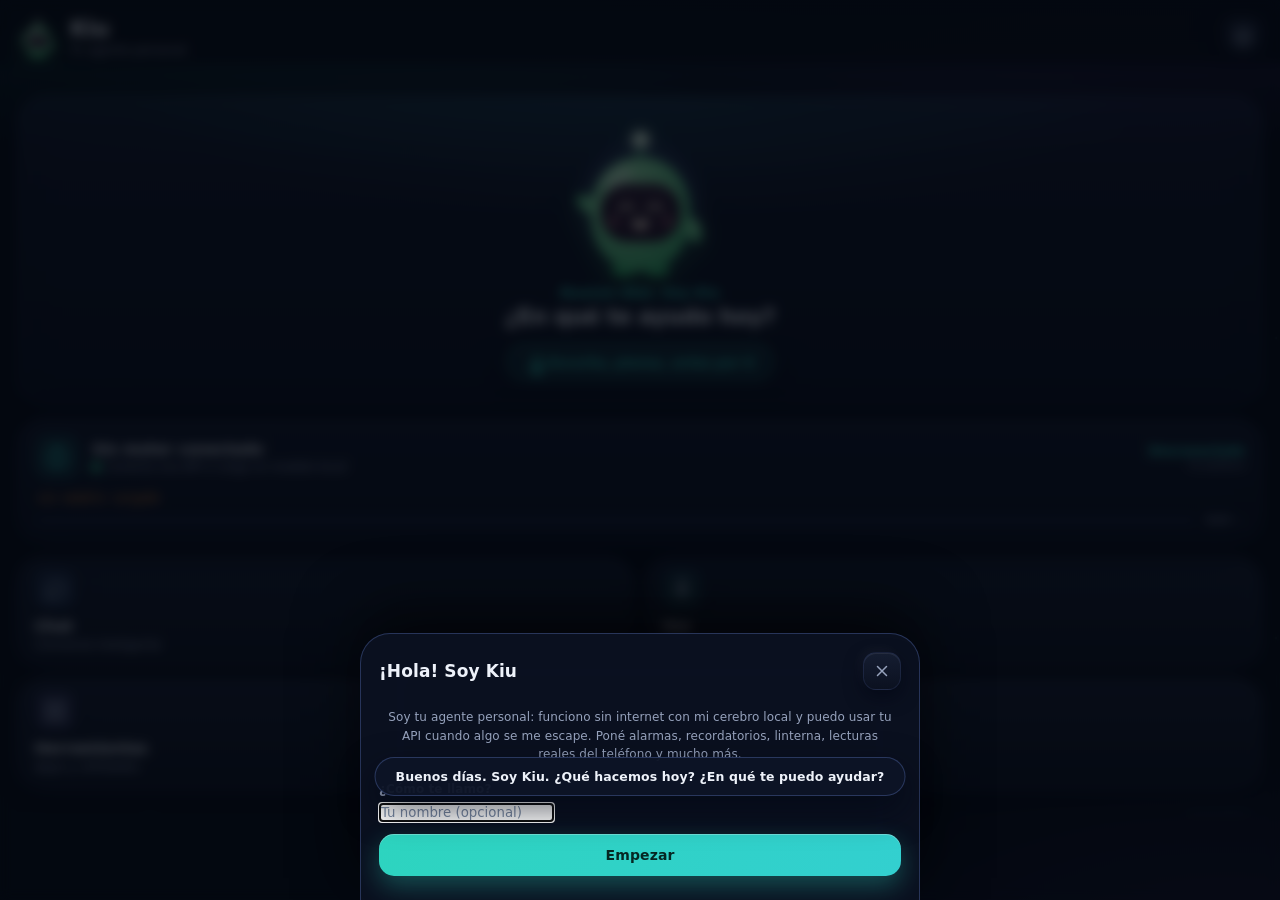
==== kiu/app/src/main/assets/www/index.html @ 1f7bf8e0 "Importar KIU 2.15.0 en kiu/ (copia de Criptobox/KIU)" ====
<!DOCTYPE html>
<html lang="es">
<head>
<meta charset="UTF-8">
<meta name="viewport" content="width=device-width, initial-scale=1, maximum-scale=1, user-scalable=no, viewport-fit=cover">
<meta name="theme-color" content="#070B16">
<title>Kiu</title>
<link rel="stylesheet" href="css/app.css">
<script>
/* ========= Kiu SafeBoot: captor global de errores (visible, no silencioso) =========
   Si algo falla al arrancar, en vez de una pantalla negra se muestra el motivo
   exacto + un boton para reparar. 100% ES5 para WebViews viejos. */
(function () {
  var BOOT_MS = 8000;
  /* Migas de contexto: ayudan a diagnosticar aun cuando Chromium oculta el error */
  window.kiuBc = [];
  window.kiuBread = function (m) {
    try { window.kiuBc.push(String(m).slice(0, 90)); if (window.kiuBc.length > 6) window.kiuBc.shift(); } catch (e) { }
  };
  function save(msg) {
    try { localStorage.setItem('nexo_lasterr', JSON.stringify({ t: Date.now(), m: String(msg).slice(0, 600) })); } catch (e) { }
  }
  function show(msg) {
    try {
      save(msg);
      var old = document.getElementById('kiu-errbox'); if (old) old.parentNode.removeChild(old);
      var d = document.createElement('div');
      d.id = 'kiu-errbox';
      d.setAttribute('style', 'position:fixed;left:0;right:0;bottom:0;top:0;z-index:99999;background:#1a0b10;color:#ffb4c0;padding:18px;overflow:auto;font:13px/1.5 monospace;-webkit-user-select:text;user-select:text;');
      var h = document.createElement('div');
      h.setAttribute('style', 'font:bold 16px sans-serif;color:#fff;margin-bottom:10px');
      h.appendChild(document.createTextNode('Kiu \u2014 error detectado'));
      var p = document.createElement('div');
      p.setAttribute('style', 'white-space:pre-wrap;word-break:break-word;margin-bottom:14px');
      p.appendChild(document.createTextNode(String(msg)));
      var b1 = document.createElement('button');
      b1.setAttribute('style', 'display:block;width:100%;margin:6px 0;padding:12px;border:0;border-radius:12px;background:#14b8a6;color:#04211f;font:bold 15px sans-serif');
      b1.appendChild(document.createTextNode('Reiniciar interfaz (conservar datos)'));
      b1.onclick = function () { try { localStorage.removeItem('nexo_lasterr'); } catch (e) { } location.reload(); };
      var b2 = document.createElement('button');
      b2.setAttribute('style', 'display:block;width:100%;margin:6px 0;padding:12px;border:0;border-radius:12px;background:#3b2530;color:#ffb4c0;font:14px sans-serif');
      b2.appendChild(document.createTextNode('Cerrar y seguir igual'));
      b2.onclick = function () { if (d.parentNode) d.parentNode.removeChild(d); };
      d.appendChild(h); d.appendChild(p); d.appendChild(b1); d.appendChild(b2);
      (document.body || document.documentElement).appendChild(d);
    } catch (e) { }
  }
  function onErr(msg, src, line, col, err) {
    var where = '';
    try { where = String(src || '').split('/').pop() + ':' + line + (col ? ':' + col : ''); } catch (e) { }
    var detail = (err && err.stack) ? String(err.stack).slice(0, 400) : '';
    var crumbs = '';
    try { if (window.kiuBc && window.kiuBc.length) crumbs = '\nHaciendo: ' + window.kiuBc.join(' | '); } catch (e) { }
    show(msg + (where ? '\nEn: ' + where : '') + (detail ? '\n' + detail : '') + crumbs);
    return false;
  }
  window.onerror = onErr;
  window.addEventListener('error', function (e) {
    if (e && e.target && e.target.tagName && !e.message) return; /* recursos */
    onErr(e.message, e.filename, e.lineno, e.colno, e.error);
  });
  window.addEventListener('unhandledrejection', function (e) {
    var r = e && e.reason; show('Promise sin capturar: ' + ((r && r.message) ? r.message : r));
  });
  window.kiuShowError = show;
  /* Vigilante de arranque: si app.js no avisa en BOOT_MS, mostrar aviso */
  setTimeout(function () {
    if (!window.__kiuBooted) {
      var last = '';
      try { var raw = localStorage.getItem('nexo_lasterr'); if (raw) last = (JSON.parse(raw) || {}).m || ''; } catch (e) { }
      show('La interfaz no termin\u00f3 de arrancar en ' + (BOOT_MS / 1000) + ' s.' + (last ? '\n\u00datltimo error registrado:\n' + last : '\nPosible WebView del sistema muy antiguo o datos da\u00f1ados.\nUs\u00e1 \u00abBorrar datos y reiniciar\u00bb abajo.'));
    }
  }, BOOT_MS);
})();
</script>
</head>
<body>
<div id="app">

  <!-- ============ PANTALLA INICIO ============ -->
  <section id="screen-home" class="screen active">
    <header class="topbar">
      <div class="brand">
        <!-- v2.3: el bot nuevo de 37 estados vive tambien en la esquina -->
        <!-- v2.8.1: sin `logo-mini`. Esa clase era el cuadrito con degradado y letra del
             logo viejo; con el bot adentro estorba (pinta fondo) y además gana en
             especificidad al `[data-avatar-mini]{width:var(--kav-s)}` y deja el hueco
             con la caja equivocada. El bot se dibuja solo: el host solo reserva espacio. -->
        <div class="kav-mini" data-avatar-mini id="brand-avatar" role="img" aria-label="Kiu"></div>
        <div class="brand-txt">
          <h1>Kiu</h1>
          <p id="home-sub" data-i18n="home.sub">Tu agente personal</p>
        </div>
      </div>
      <button class="icon-btn" id="home-settings-btn" aria-label="Ajustes"></button>
    </header>

    <div class="content">
      <!-- Robot grande con halo -->
      <div class="hero-card">
        <div class="hero-avatar-wrap">
          <div class="hero-halo"></div>
          <button class="kav-hero" data-avatar data-state="idle" id="hero-avatar" aria-label="Hablar con Kiu"></button>
        </div>
        <p class="hero-hi" id="hero-hi" data-i18n="home.hero.hi">Hola</p>
        <h2 class="hero-title" data-i18n="home.hero.title">¿En qué te ayudo hoy?</h2>
        <button class="hero-pill" id="hero-voice">
          <span class="ic" data-ic="mic"></span><span data-i18n="home.hero.pill">Escucha, piensa, actúa por ti</span>
        </button>
      </div>

      <!-- Motor local / API conectada -->
      <!-- v2.14.8 · la tarjeta del motor, como en el rediseño: una fila de
           estado, el MODELO en monoespaciado (acá va bien: es donde sirve; antes
           estaba al final de cada respuesta) y la RAM como barra. -->
      <button class="motor-card" id="status-card" data-go="api">
        <span class="motor-row">
          <span class="motor-ic ic" data-ic="brain"></span>
          <div class="status-txt">
            <strong id="status-title" data-i18n="home.status.title">Motor local</strong>
            <span class="motor-meta"><i class="status-dot" id="status-dot"></i><em id="status-meta" data-i18n="home.status.ready">Listo</em></span>
          </div>
          <div class="motor-right">
            <strong id="motor-mode" data-i18n="home.status.mode">100% local</strong>
            <span id="motor-device" data-i18n="home.status.device">Tu teléfono</span>
          </div>
        </span>
        <span class="motor-model" id="motor-model">—</span>
        <span class="motor-ram">
          <span class="bar"><i id="motor-ram-fill" style="width:0%"></i></span>
          <em id="motor-ram-txt">RAM —</em>
        </span>
      </button>

      <!-- Cuadrícula 2×2 -->
      <div class="quick-grid">
        <button class="quick-card" data-go="chat">
          <span class="qc-ic qc-blue ic" data-ic="chat"></span>
          <strong data-i18n="quick.chat">Chat</strong><span data-i18n="quick.chat.sub">Conversá inteligente</span>
        </button>
        <button class="quick-card" id="quick-voice">
          <span class="qc-ic qc-teal ic" data-ic="mic"></span>
          <strong data-i18n="quick.voice">Voz</strong><span data-i18n="quick.voice.sub">Hablá conmigo</span>
        </button>
        <button class="quick-card" data-go="biblio">
          <span class="qc-ic qc-violet ic" data-ic="grid"></span>
          <strong data-i18n="quick.tools">Herramientas</strong><span data-i18n="quick.tools.sub">Apps y utilidades</span>
        </button>
        <button class="quick-card" data-go="memory">
          <span class="qc-ic qc-pink ic" data-ic="memory"></span>
          <strong data-i18n="quick.memory">Memoria</strong><span data-i18n="quick.memory.sub">Notas y tareas</span>
        </button>
      </div>

      <!-- Uso de hoy: solo se muestra si hubo actividad -->
      <div id="usage-block" class="hidden">
        <div class="section-row">
          <h3 data-i18n="home.usage">Uso de hoy</h3>
          <span class="count-badge" data-i18n="home.usage.badge">contadores reales</span>
        </div>
        <div class="set-card usage-card" id="usage-rows"></div>
      </div>

      <!-- Estado del sistema en vivo -->
      <div class="section-row">
        <h3>Estado del sistema</h3>
        <span class="live-badge"><i></i>en vivo</span>
      </div>
      <div class="set-card sys-card" id="sys-card">
        <div class="sys-row">
          <span class="sys-ic sy-blue ic" data-ic="cpu"></span>
          <div class="sys-txt"><strong>CPU</strong><span id="sys-cpu">Leyendo el teléfono…</span></div>
        </div>
        <div class="sys-line"><span class="sys-lbl">RAM</span><div class="bar"><i id="bar-ram"></i></div><b id="val-ram">—</b></div>
        <div class="sys-line"><span class="sys-lbl">Disco</span><div class="bar"><i id="bar-disk"></i></div><b id="val-disk">—</b></div>
        <div class="sys-line"><span class="sys-lbl">Batería</span><div class="bar"><i id="bar-bat"></i></div><b id="val-bat">—</b></div>
        <p class="sys-foot" id="sys-foot"></p>
      </div>

      <!-- Actividad reciente -->
      <div class="section-row">
        <h3>Actividad reciente</h3>
        <button class="link-btn" id="recent-clear">Limpiar</button>
      </div>
      <div id="recent-list" class="list"></div>

      <div class="tip-card">
        <span class="ic tip-ic" data-ic="bulb"></span>
        <div><strong>Consejo</strong><p id="tip-text"></p></div>
      </div>
    </div>
  </section>

  <!-- ============ PANTALLA CHAT ============ -->
  <section id="screen-chat" class="screen">
    <header class="chat-header">
      <div class="kav-mini kav-big" data-avatar data-state="idle" id="chat-avatar"></div>
      <div class="brand-txt">
        <h1>Kiu</h1>
        <p id="chat-status">Listo para empezar</p>
      </div>
      <button class="icon-btn" id="chat-conv-list" aria-label="Conversaciones" title="Tus conversaciones"></button>
      <button class="icon-btn" id="chat-tools-toggle" aria-label="Herramientas" title="Panel de herramientas"></button>
      <button class="icon-btn" id="chat-conv-toggle" aria-label="Modo conversación" title="Modo conversación (manos libres)"></button>
      <button class="icon-btn" id="chat-voice-toggle" aria-label="Voz"></button>
    </header>
    <div id="tools-panel" class="tools-panel hidden"></div>
    <div id="chat-messages" class="chat-messages" role="log" aria-live="polite" aria-label="Conversación con Kiu"></div>
    <div class="chat-dock">
      <div id="chips-bar" class="chips-bar"></div>
      <div id="photo-bar" class="photo-bar hidden">
        <img id="photo-thumb" alt="Foto adjunta">
        <div class="photo-txt"><strong>Foto lista</strong><span id="photo-hint">Escribí qué querés saber y enviá</span></div>
        <button class="icon-btn" id="photo-remove" aria-label="Quitar foto"></button>
      </div>
      <div class="chat-inputbar">
        <button class="round-btn" id="btn-attach" aria-label="Adjuntar"></button>
        <input id="chat-input" type="text" placeholder="Escribe tu mensaje..." autocomplete="off">
        <button class="send-btn" id="btn-mic" aria-label="Micrófono"></button>
        <button class="send-btn accent" id="btn-send" aria-label="Enviar"></button>
      </div>
    </div>
    <input type="file" id="photo-input" accept="image/*" class="hidden">
    <button id="hang-chip" class="hang-chip hidden" aria-label="Colgar"><span class="ic" data-ic="x"></span> Colgar</button>
    <div id="chat-browser" class="chat-browser hidden">
      <div class="cb-head">
        <input id="cb-url" type="url" placeholder="Buscar o escribir dirección…" autocomplete="off">
        <button class="icon-btn" id="cb-go" aria-label="Ir"><span class="ic" data-ic="chevr"></span></button>
        <button class="icon-btn" id="cb-out" aria-label="Abrir afuera"><span class="ic" data-ic="share"></span></button>
        <button class="icon-btn" id="cb-close" aria-label="Cerrar"><span class="ic" data-ic="x"></span></button>
      </div>
      <iframe id="cb-frame" class="cb-frame" src="about:blank"></iframe>
      <p class="cb-msg" id="cb-msg"></p>
    </div>
  </section>

  <!-- ============ PANTALLA PROVEEDORES (API) ============ -->
  <!-- ============ PANTALLA BIBLIOTECA ============ -->
  <section id="screen-biblio" class="screen">
    <header class="topbar">
      <div class="brand-txt solo">
        <h1>Biblioteca</h1>
        <p>Herramientas y conexiones reales</p>
      </div>
    </header>
    <div class="content">
      <div class="search-wrap">
        <span class="ic" data-ic="search"></span>
        <input id="biblio-search" type="text" placeholder="Buscar en tu biblioteca..." autocomplete="off">
      </div>

      <div class="filter-bar">
        <div class="filter-scroll" id="biblio-filters">
          <button class="chip active" data-f="todas">Todas</button>
          <button class="chip" data-f="cuentas">Cuentas</button>
          <button class="chip" data-f="notas">Notas</button>
          <button class="chip" data-f="tiempo">Tiempo</button>
          <button class="chip" data-f="util">Utilidades</button>
        </div>
      </div>

      <div id="tools-grid" class="tools-grid"></div>

      <div class="section-row">
        <h3>Conexiones</h3>
        <span class="count-badge" id="cx-count">9 conexiones reales</span>
      </div>
      <div id="cx-list" class="list"></div>
    </div>
  </section>

  <!-- ============ PANTALLA MODELOS (descargas + motor interno + orquestador) ============ -->
  <section id="screen-models" class="screen">
    <header class="topbar">
      <button class="icon-btn back-btn" data-go="settings" aria-label="Volver"><span class="ic" data-ic="chevl"></span></button>
      <div class="brand-txt center">
        <h1>Modelos</h1>
        <p>Teléfono, nube y tu red</p>
      </div>
      <span class="topbar-spacer"></span>
    </header>
    <div class="content">
      <!-- v2.10.1: arriba, CÓMO responde Kiu (modo + orquestador); abajo, DE DÓNDE salen los modelos (3 pestañas) -->
      <div class="k2-sec"><h3>Cómo responde Kiu</h3></div>
      <div class="seg" id="mode-seg">
        <button class="seg-btn" data-mode="hybrid">Híbrido</button>
        <button class="seg-btn" data-mode="local">Local</button>
        <button class="seg-btn" data-mode="api">API</button>
      </div>
      <p class="set-hint" id="mode-hint"></p>
      <!-- v2.0: orquestador compacto (mapa de roles) + ajuste fino plegable -->
      <div class="k2-sec">
        <h3>Orquestador · <span id="orch-mode-lbl">Auto decide</span></h3>
        <button class="toggle" id="tg-orch" aria-label="Orquestador"></button>
      </div>
      <div class="k2-card" id="orch-rows"></div>
      <button class="k2-adv hidden" id="orch-adv-btn"><span class="ic" data-ic="sliders"></span>Ajustar destinos y preferencias</button>

      <!-- Ajuste fino del orquestador (segmentos originales, se abre tocando una fila o el botón) -->
      <div id="orch-body" class="hidden" style="margin-top:10px">
        <div class="set-card">
          <p class="set-hint small" style="margin:2px 0 10px">Asigná qué modelo atiende cada tipo de tarea. En «Auto», Kiu usa primero tu servidor (si está conectado), luego el motor del teléfono con el modelo ya cargado, y al final las APIs. Si un modelo falla, prueba el siguiente.</p>
          <div class="set-row col">
            <div><strong>Charla y voz</strong><span>Saludos, dudas rápidas, recordatorios</span></div>
            <div class="seg" id="orch-fast">
              <button class="seg-btn" data-rv="auto">Auto</button>
              <button class="seg-btn" data-rv="kiu">Teléfono</button>
              <button class="seg-btn" data-rv="loc">Servidor</button>
              <button class="seg-btn" data-rv="prov:gemini">Gemini</button>
            </div>
          </div>
          <div class="set-row col">
            <div><strong>Cerebro (razonamiento y código)</strong><span>Explicaciones, análisis, programación</span></div>
            <div class="seg" id="orch-brain">
              <button class="seg-btn" data-rv="auto">Auto</button>
              <button class="seg-btn" data-rv="kiu">Teléfono</button>
              <button class="seg-btn" data-rv="loc">Servidor</button>
              <button class="seg-btn" data-rv="prov:deepseek">DeepSeek</button>
            </div>
          </div>
          <div class="set-row col">
            <div><strong>Fotos (visión)</strong><span>Entender imágenes que mandás al chat</span></div>
            <div class="seg" id="orch-vision">
              <button class="seg-btn" data-rv="auto">Auto</button>
              <button class="seg-btn" data-rv="kiu">Teléfono</button>
              <button class="seg-btn" data-rv="loc">Servidor</button>
              <button class="seg-btn" data-rv="prov:gemini">Gemini</button>
            </div>
          </div>
          <div class="set-row col">
            <div><strong>Modelo rápido preferido (teléfono)</strong><span>Se cambia solo si la tarea lo necesita</span></div>
            <div class="voice-pick"><select id="orch-kiufast"></select></div>
          </div>
          <div class="set-row col">
            <div><strong>Modelo cerebro preferido (teléfono)</strong><span>Para razonar y código, si está descargado</span></div>
            <div class="voice-pick"><select id="orch-kiubrain"></select></div>
          </div>
          <div class="set-row col">
            <div><strong>Visión por foto</strong><span>El motor del teléfono <b>no ve</b> las fotos: las manda a tu servidor o a una API. Este ajuste quedó sin efecto.</span></div>
            <div class="voice-pick"><select id="orch-kiuvis"></select></div>
          </div>
          <p class="set-hint small" style="margin:2px 0 0">Con el motor interno solo hay un modelo en memoria: si el orquestador cambia de rol, lo cambia solo (tarda unos segundos la primera vez). <b>El motor del teléfono todavía no «ve» la foto</b>: contesta el texto que la acompaña y deja el modelo cargado; la foto se la manda a Servidor o API, que sí la ven. Por eso Kiu ya no cambia de modelo cuando mandás una imagen.</p>
        </div>
      </div>

      <div class="mtabs" id="mtabs" role="tablist">
        <button class="mtab on" role="tab" data-mt="tel">Teléfono <i id="mt-count-tel"></i></button>
        <button class="mtab" role="tab" data-mt="nube">Nube <i id="mt-count-nube"></i></button>
        <button class="mtab" role="tab" data-mt="red">Mi red</button>
      </div>

      <div class="mpane on" id="mpane-tel">
        <!-- v2.0: héroe «Tu teléfono» — compatibilidad clara desde el arranque -->
      <div class="k2-hero" id="dev-card">
        <div class="k2-hero-top">
          <span class="k2-tile tl-teal"><span class="ic" data-ic="cpu"></span></span>
          <div class="k2-hero-tt">
            <strong>Tu teléfono</strong>
            <span id="dev-sub">Mirando el teléfono…</span>
          </div>
          <i class="k2-badge b-t" id="dev-badge">…</i>
        </div>
        <div class="k2-ramrow">
          <div class="k2-mbar"><i id="dev-ram-fill" style="width:0%;background:var(--teal)"></i></div>
          <span class="k2-ramlbl" id="dev-ram-lbl"></span>
        </div>
        <p class="k2-hero-hint" id="dev-hint"></p>
        <button class="chip-btn" id="dev-reco" style="margin-top:10px">Recomendarme modelos para mi teléfono</button>
      </div>
        <!-- v2.0: Mis modelos — tarjetas grandes con estado real del motor -->
      <div class="k2-sec">
        <h3>Mis modelos</h3>
        <span class="k2-count" id="mdl-count">0 en disco</span>
      </div>
      <p class="set-hint small" id="mdl-eng-sub" style="margin:0 2px 8px">Mirando el teléfono…</p>
      <div id="mdl-mine" class="k2-list"></div>
      <div class="loc-actions" style="margin-top:8px"><button class="chip-btn" id="mdl-import">Importar GGUF del teléfono</button></div>
      <p class="set-hint small" id="mdl-imp-status"></p>

      <div class="k2-sec">
        <h3>Descargar modelos</h3>
        <span class="k2-count">GGUF · privado</span>
      </div>
      <div class="filter-bar">
        <div class="filter-scroll" id="mdl-filters">
          <button class="chip active" data-mf="compat">Compatibles</button>
          <button class="chip" data-mf="texto">Texto</button>
          <button class="chip" data-mf="vision">Visión</button>
          <button class="chip" data-mf="todos">Todos</button>
        </div>
      </div>
      <div id="mdl-list" class="k2-list"></div>
      <p class="set-hint small" id="mdl-foot"></p>
      <p class="set-hint small centered">Los «EN EL TELÉFONO» corren con el motor interno de Kiu (llama.cpp), sin internet y sin mandar nada afuera. Los «SERVIDOR» (visión y multimodal) son para tu PC u Ollama. También podés asignar un modelo local a «Fotos (visión)» en el Orquestador: contesta el texto de tu mensaje.</p>
      </div>

      <div class="mpane" id="mpane-nube">
        <div class="k2-sec"><h3>Proveedores de IA</h3><span class="k2-count" id="api-count">OPCIONAL</span></div>
        <p class="set-hint small" id="api-sub" style="margin:0 2px 8px">Tocá para conectar Gemini, Groq, OpenAI y más</p>
        <div class="filter-bar">
        <div class="filter-scroll" id="prov-filters">
          <button class="chip active" data-f="todos">Todos</button>
          <button class="chip" data-f="listos">Listos</button>
          <button class="chip" data-f="gratis">Gratis</button>
        </div>
      </div>

      <div id="prov-list"></div>

      <p class="set-hint small centered">Si un proveedor falla, Kiu lo deja en pausa un rato y sigue con el próximo activo. Las claves van cifradas con el Keystore de Android y jamás salen del teléfono.</p>
      </div>

      <div class="mpane" id="mpane-red">
        <div class="k2-sec"><h3>Servidor en tu red</h3><span class="k2-count">OPCIONAL</span></div>
        <button class="set-card row-card hidden" id="row-local">
        <span class="row-tile ti-teal ic" data-ic="brain"></span>
        <div class="row-txt">
          <strong>Ollama / LM Studio / llama-server</strong>
          <span id="local-sub">Más potencia usando tu PC como motor</span>
        </div>
        <span class="row-ic ic" data-ic="chevd"></span>
      </button>
        <div id="local-block">
        <div class="set-card">
          <div class="set-row">
            <div><strong>Estado del servidor</strong><span id="local-sub2">Servidor en tu red o teléfono · privado</span></div>
            <i class="status-dot" id="loc-dot"></i>
          </div>
          <p class="set-hint small" id="loc-status" style="margin:0 0 10px">Sin conectar · todo queda en tu red</p>
          <label class="api-fields"><span>Dirección del servidor</span>
            <input type="url" id="loc-url" placeholder="http://192.168.1.10:1234/v1" autocomplete="off">
          </label>
          <div class="loc-actions">
            <button class="chip-btn" id="loc-pc">IP de mi PC</button>
            <button class="chip-btn" id="loc-tel">Ollama en este teléfono</button>
          </div>
          <div class="loc-actions">
            <button class="chip-btn" id="loc-connect">Conectar</button>
          </div>
          <p class="set-hint small" id="loc-err" style="color:#f87171"></p>
          <div class="set-row col">
            <div><strong>Modelo para charlar</strong><span>Se elige solo según el perfil de abajo</span></div>
            <div class="voice-pick"><select id="loc-model"></select></div>
          </div>
          <div class="set-row col">
            <div><strong>Modelo de visión (fotos)</strong><span>Debe ser un modelo VL de tu servidor</span></div>
            <div class="voice-pick"><select id="loc-vismodel"></select></div>
          </div>
          <div class="set-row col">
            <div><strong>Perfil del servidor</strong><span id="loc-prof-sub">Qwen rápido</span></div>
            <div class="seg" id="loc-profiles">
              <button class="seg-btn" data-prof="qwen">Qwen rápido</button>
              <button class="seg-btn" data-prof="deep">Razonar</button>
              <button class="seg-btn" data-prof="libre">Libre</button>
            </div>
          </div>
          <div class="loc-actions">
            <button class="chip-btn" id="loc-test">Probar perfil</button>
            <button class="chip-btn" id="loc-vistest">Probar visión</button>
            <button class="chip-btn" id="loc-help">Guía</button>
          </div>
          <div class="set-row col">
            <div><strong>Largo de las respuestas</strong><span id="loc-ram">Datos reales en la app del teléfono</span></div>
            <div class="seg" id="loc-detail">
              <button class="seg-btn" data-tok="350">Cortas</button>
              <button class="seg-btn active" data-tok="700">Medias</button>
              <button class="seg-btn" data-tok="1200">Largas</button>
            </div>
          </div>
          <div class="loc-actions">
            <button class="chip-btn" id="loc-catalog">Ver catálogo de modelos</button>
            <button class="chip-btn" id="loc-free">Liberar RAM</button>
          </div>
        </div>
      </div>
      </div>
    </div>
  </section>

  
  <!-- ============ PANTALLA MEMORIA ============ -->
  <section id="screen-memory" class="screen">
    <header class="topbar">
      <div class="brand-txt solo">
        <h1>Memoria</h1>
        <p>Tus recuerdos, notas y preferencias</p>
      </div>
      <button class="icon-btn" id="mem-add" aria-label="Agregar"></button>
    </header>
    <div class="content">
      <div class="mem-hero">
        <div class="mem-hero-txt">
          <h2>Memoria</h2>
          <p>Todo lo que Kiu sabe de vos</p>
        </div>
        <span class="mem-hero-ic ic" data-ic="memory"></span>
      </div>
      <div class="mem-stats">
        <div class="mem-stat"><strong id="st-rec">0</strong><span>Recuerdos</span></div>
        <div class="mem-stat"><strong id="st-tar">0</strong><span>Tareas</span></div>
        <div class="mem-stat"><strong id="st-not">0</strong><span>Notas</span></div>
        <div class="mem-stat"><strong id="st-ala">0</strong><span>Alarmas</span></div>
        <div class="mem-stat"><strong id="st-apr">0</strong><span>Aprendido</span></div>
      </div>
      <div id="rag-card"></div>
      <div class="seg" id="mem-tabs">
        <button class="seg-btn active" data-tab="recuerdos">Recuerdos</button>
        <button class="seg-btn" data-tab="tareas">Tareas</button>
        <button class="seg-btn" data-tab="notas">Notas</button>
        <button class="seg-btn" data-tab="alarmas">Alarmas</button>
        <button class="seg-btn" data-tab="prefs">Gustos</button>
      </div>
      <div id="mem-list" class="list"></div>
    </div>
  </section>

  <!-- ============ PANTALLA AJUSTES ============ -->
  <section id="screen-settings" class="screen">
    <header class="topbar">
      <div class="brand-txt solo">
        <h1>Ajustes</h1>
        <p>Personalizá tu experiencia</p>
      </div>
    </header>
    <div class="content">

      <!-- Perfil -->
      <button class="set-card profile-card" id="profile-card">
        <div class="kav-profile" data-avatar data-state="idle" id="profile-avatar"></div>
        <div class="profile-txt">
          <strong id="profile-name">Tu nombre</strong>
          <span id="profile-sub">Kiu · Agente personal</span>
        </div>
        <span class="row-ic ic" data-ic="chevr"></span>
      </button>

      <div class="section-row"><h3>General</h3></div>

      <button class="set-card row-card" data-go="models">
        <span class="row-tile ti-teal ic" data-ic="brain"></span>
        <div class="row-txt">
          <strong>Modelos y cerebro</strong>
          <span id="brain-sub">Leyendo el teléfono…</span>
        </div>
        <span class="row-ic ic" data-ic="chevr"></span>
      </button>

      <button class="set-card row-card" id="row-voice">
        <span class="row-tile ti-violet ic" data-ic="headset"></span>
        <div class="row-txt">
          <strong>Voz</strong>
          <span>Voces y configuración</span>
        </div>
        <span class="row-ic ic" data-ic="chevd"></span>
      </button>

      <div id="voice-block" class="hidden">
        <div class="set-card">
          <div class="set-row">
            <div><strong>Saludo al entrar</strong><span id="greet-sub">Kiu te saluda por voz según la hora</span></div>
            <button class="toggle" id="tg-greet" aria-label="Saludo al entrar"></button>
          </div>
          <div class="set-row">
            <div><strong>Enlaces dentro del chat</strong><span>Las webs se abren en el navegador de Kiu, sin salir</span></div>
            <button class="toggle" id="tg-links" aria-label="Enlaces dentro del chat"></button>
          </div>
          <div class="set-row">
            <div><strong>Responder en voz alta</strong><span>Kiu lee sus respuestas</span></div>
            <button class="toggle" id="tg-voice" aria-label="Voz"></button>
          </div>
          <div class="set-row">
            <div><strong>Despertar por voz</strong><span>Decí «Kiu» y te escucha, incluso con la app cerrada</span></div>
            <button class="toggle" id="tg-wake" aria-label="Despertar por voz"></button>
          </div>
          <p class="set-hint small" style="margin:-6px 0 4px">Si deja de escuchar con la app cerrada, permití el inicio automático de Kiu en Ajustes del teléfono.</p>
          <div class="set-row">
            <div><strong>Modo conversación</strong><span>Kiu sigue escuchando después de responder: manos libres</span></div>
            <button class="toggle" id="tg-conv" aria-label="Modo conversación"></button>
          </div>
          <!-- v2.9.1: el agente. Apagado por defecto porque gasta una generación
               extra por mensaje; la fila dice qué es para que la decisión sea
               informada y no un misterio. -->
          <div class="set-row">
            <div><strong>Agente con herramientas</strong><span>Que el modelo elija la herramienta (alarma, agenda, documentos) en vez de acertar con los patrones de siempre. Si el modelo no está en memoria, lo carga solo</span></div>
            <button class="toggle" id="tg-agent" aria-label="Agente con herramientas"></button>
          </div>
          <!-- v2.13.2: confirmación de acciones con efecto del agente -->
          <div class="set-row">
            <div><strong>Confirmar antes de actuar</strong><span>El agente pregunta «¿Lo hago?» antes de llamar, mandar un SMS, anotar o programar una alarma</span></div>
            <button class="toggle" id="tg-agent-confirm" aria-label="Confirmar antes de actuar"></button>
          </div>
          <div class="set-row">
            <div><strong data-i18n="set.thermal">Protección térmica</strong><span data-i18n="set.thermal.sub">Corta la generación del motor si el teléfono pasa de 46°</span></div>
            <button class="toggle" id="tg-thermal" aria-label="Protección térmica"></button>
          </div>
          <!-- v2.14.6: el pie "(motor interno · modelo · tok/s)" al final de cada
               respuesta era ruido. Apagado por defecto; se enciende acá. -->
          <div class="set-row">
            <div><strong>Detalles del motor en el chat</strong><span>Al final de cada respuesta, qué modelo respondió y a qué velocidad</span></div>
            <button class="toggle" id="tg-detalles" aria-label="Detalles del motor en el chat"></button>
          </div>
          <button class="set-row as-btn" id="btn-vcmds">
            <div><strong>Comandos de voz</strong><span>Mirá todo lo que podés pedirle hablando</span></div>
            <span class="ic row-ic" data-ic="mic"></span>
          </button>
          <div class="set-row col">
            <div><strong>Voz de Kiu</strong><span>Elegí la que mejor suene · las «de red» son más humanas</span></div>
            <div class="voice-pick">
              <select id="voice-select"></select>
              <button class="chip-btn" id="btn-voice-test">Probar</button>
            </div>
          </div>
          <div class="set-row col">
            <div><strong>Tono de voz</strong><span id="pitch-label">Natural (1.00)</span></div>
            <input type="range" id="pitch-slider" min="0.8" max="1.3" step="0.05" value="1">
          </div>
          <div class="set-row col">
            <div><strong>Velocidad de habla</strong><span id="rate-label">Normal (1.0x)</span></div>
            <input type="range" id="rate-slider" min="0.5" max="1.5" step="0.1" value="1">
          </div>
        </div>
      </div>

      <button class="set-card row-card" id="row-persona">
        <span class="row-tile ti-violet ic" data-ic="spark"></span>
        <div class="row-txt">
          <strong>Personalidad de Kiu</strong>
          <span id="persona-sub">Normal · ajustá cómo te habla</span>
        </div>
        <span class="row-ic ic" data-ic="chevr"></span>
      </button>

      <button class="set-card row-card" id="row-appearance">
        <span class="row-tile ti-pink ic" data-ic="palette"></span>
        <div class="row-txt">
          <strong>Apariencia</strong>
          <span>Color de acento y tamaño de letra</span>
        </div>
        <span class="row-ic ic" data-ic="chevr"></span>
      </button>

      <button class="set-card row-card" id="row-skills">
        <span class="row-tile ti-blue ic" data-ic="spark"></span>
        <div class="row-txt">
          <strong>Skills</strong>
          <span id="skills-sub">Instalables: enseñale frases nuevas a Kiu</span>
        </div>
        <span class="row-ic ic" data-ic="chevr"></span>
      </button>

      <button class="set-card row-card" id="row-morning">
        <span class="row-tile ti-pink ic" data-ic="alarm"></span>
        <div class="row-txt">
          <strong>Resumen matutino</strong>
          <span id="morning-sub">Apagado · tu día en una notificación</span>
        </div>
        <span class="row-ic ic" data-ic="chevr"></span>
      </button>

      <button class="set-card row-card" id="row-backup">
        <span class="row-tile ti-pink ic" data-ic="cloudup"></span>
        <div class="row-txt">
          <strong>Copias de seguridad</strong>
          <span>Exportar y restaurar copia de datos</span>
        </div>
        <span class="row-ic ic" data-ic="chevr"></span>
      </button>

      <button class="set-card row-card" id="row-security">
        <span class="row-tile ti-green ic" data-ic="shield"></span>
        <div class="row-txt">
          <strong>Seguridad</strong>
          <span>Privacidad, permisos y borrado</span>
        </div>
        <span class="row-ic ic" data-ic="chevr"></span>
      </button>

      <div class="section-row"><h3>Respuestas</h3></div>
      <div class="set-card gen-card">
        <div class="set-row col">
          <div><strong>Creatividad</strong><span id="gen-temp-lbl">Equilibrada (0,7)</span></div>
          <input type="range" id="gen-temp" min="0" max="1.2" step="0.05" value="0.7">
        </div>
        <div class="set-row col">
          <div><strong>Largo de las respuestas</strong><span>Los tres valores valen para todos tus proveedores</span></div>
          <div class="seg" id="gen-len">
            <button class="seg-btn" data-tok="350">Cortas</button>
            <button class="seg-btn active" data-tok="700">Medias</button>
            <button class="seg-btn" data-tok="1200">Largas</button>
          </div>
        </div>
      </div>

      <div class="section-row"><h3>Diagnóstico</h3></div>
      <button class="btn-ghost full" id="btn-diag" style="justify-content:center;margin:2px 0 14px"><span class="ic" data-ic="shield"></span> Revisar mi configuración</button>
      <button class="btn-ghost full" id="btn-diag-voz" style="justify-content:center;margin:2px 0 14px"><span class="ic" data-ic="mic"></span> Diagnosticar voz</button>
      <button class="btn-ghost full" id="btn-asist-voz" style="justify-content:center;margin:2px 0 14px"><span class="ic" data-ic="mic"></span> Asistente de voz (paso a paso)</button>
      <div id="diag-voz-box"></div>

      <div class="section-row"><h3>Actualizaciones</h3></div>
      <button class="btn-ghost full" id="btn-estado" style="justify-content:center;margin:2px 0 8px"><span class="ic" data-ic="check"></span> Estado y diagnóstico</button>
      <button class="btn-ghost full" id="btn-upd" style="justify-content:center;margin:2px 0 8px"><span class="ic" data-ic="cloudup"></span> Buscar versión nueva</button>
      <div class="set-row">
        <div><strong>Avisarme de versiones nuevas</strong><span>Consulta GitHub cada pocas horas y avisa con una notificación. Se puede apagar</span></div>
        <button class="toggle" id="tg-upd" aria-label="Avisarme de versiones nuevas"></button>
      </div>
      <div class="set-row">
        <div><strong>Poder interrumpir a Kiu</strong><span>Mientras habla, decí «Kiu» o «basta» y se calla. Si se corta su voz, apagalo</span></div>
        <button class="toggle" id="tg-barge" aria-label="Poder interrumpir a Kiu"></button>
      </div>

      <div class="section-row" id="alarm-section"><h3>Alarmas</h3></div>
      <div class="set-card" id="alarm-card">
        <div class="set-row">
          <div><strong>Alarmas exactas</strong><span id="exact-status">Suenan a la hora exacta aunque la app esté cerrada</span></div>
          <button class="chip-btn" id="btn-exact">Permitir</button>
        </div>
        <div class="set-row">
          <div><strong>Prueba de alarma</strong><span>Suena una alarma en 10 segundos</span></div>
          <button class="chip-btn" id="btn-test-alarm">Probar</button>
        </div>
      </div>

      <div class="about-block">
        <!-- v2.3: bot nuevo también en el bloque Acerca de -->
        <div class="kav-mini" data-avatar-mini id="about-avatar" role="img" aria-label="Kiu"></div>
        <strong id="about-ver">Kiu</strong>
        <span>Agente personal · Motor interno + orquestador multi-modelo + APIs</span>
        <span class="dim">Motor local desde fuente · Wake word offline · WebView seguro (AssetLoader) · Claves en el Keystore · Streaming por push · Skills instalables · Resumen matutino · Bucle ReAct</span>
      </div>
    </div>
  </section>

  <!-- ============ NAV INFERIOR FLOTANTE ============ -->
  <nav class="bottomnav" id="bottomnav">
    <button class="nav-btn active" data-go="home"><span class="ic" data-ic="home"></span><span data-i18n="nav.home">Inicio</span></button>
    <button class="nav-btn" data-go="chat"><span class="ic" data-ic="chat"></span><span data-i18n="nav.chat">Chat</span></button>
    <button class="nav-btn" data-go="models"><span class="ic" data-ic="brain"></span><span data-i18n="nav.models">Modelos</span></button>
    <button class="nav-btn" data-go="memory"><span class="ic" data-ic="memory"></span><span data-i18n="nav.memory">Memoria</span></button>
    <button class="nav-btn" data-go="settings"><span class="ic" data-ic="gear"></span><span data-i18n="nav.settings">Ajustes</span></button>
  </nav>

  <!-- Capas superpuestas -->
  <div id="modal-root" class="modal-root hidden"></div>
  <div id="flashlight" class="flashlight hidden">
    <button id="flashlight-off" data-i18n="common.off">Apagar</button>
  </div>
  <div id="toast" class="toast hidden"></div>
  <div id="voice-pulse" class="voice-pulse hidden" data-st="listen">
    <div class="vp-pill"><span class="vp-dot"></span>En llamada con Kiu</div>
    <div class="vp-stage"><div class="vp-glow"></div><div id="vp-avatar" data-avatar></div></div>
    <p id="vp-text">Te escucho…</p>
    <span id="vp-hint" class="vp-hint">Hablá ahora · Kiu corta solo al terminar</span>
    <div class="vp-bars"><i></i><i></i><i></i><i></i><i></i><i></i><i></i></div>
    <div id="vp-card" class="vp-card empty"><div id="vp-lbl" class="vp-lbl"></div><div id="vp-say" class="vp-say"></div></div>
    <div class="vp-spacer"></div>
    <div class="vp-ctl">
      <div class="vp-c"><button id="vp-write" class="vp-btn" aria-label="Escribir en vez de hablar"><svg width="24" height="24" viewBox="0 0 24 24" fill="none" stroke="currentColor" stroke-width="2" stroke-linecap="round" aria-hidden="true"><rect x="3" y="6" width="18" height="12" rx="2"/><path d="M7 10h.01M11 10h.01M15 10h.01M7 14h10"/></svg></button><span>Escribir</span></div>
      <div class="vp-c"><button id="vp-hang" class="vp-btn vp-red" aria-label="Colgar"><svg width="30" height="30" viewBox="0 0 24 24" fill="none" stroke="currentColor" stroke-width="2" stroke-linecap="round" stroke-linejoin="round" aria-hidden="true"><path d="M3 14c5-5 13-5 18 0l-2 3.5-3.5-1.5v-2.5c-2-.8-5-.8-7 0V16L5 17.5z"/></svg></button><span>Colgar</span></div>
    </div>
  </div>
</div>

<script src="js/kiu-migrate.js"></script>
<script src="js/i18n.js"></script>
<script src="js/brain.js"></script>
<script src="js/skills.js"></script>
<script src="js/react.js"></script>
<script src="js/tools.js"></script>
<!-- v2.9.1: el registro de herramientas que el MODELO elige. Va después de
     react.js/tools.js porque los referencia por nombre al ejecutar, no al cargar. -->
<script src="js/app/harness2-compose.js"></script>
<script src="js/kiu-agente.js"></script>
<script src="js/kiu-estados.js"></script>
<script src="js/kiu-avatar.js"></script>
<script src="js/kiu-avatar-boot.js"></script>
<script src="js/local-embeddings.js"></script>
<script src="js/rag-worker.js"></script>
<script src="js/rag.js"></script>
<script src="js/kiu-secure.js"></script>
<script src="js/app/env.js"></script>
<script src="js/app/memoria.js"></script>
<script src="js/app/state.js"></script>
<script src="js/app/catalog.js"></script>
<script src="js/app/models.js"></script>
<script src="js/app/motor.js"></script>
<script src="js/app/diag-voz.js"></script>
<script src="js/app/app-ui.js"></script>
</body>
</html>
---- kiu/app/src/main/assets/www/css/app.css ----
/* ============================================================
   KIU · Azul marino profundo — v1.7.4
   Degradado teal→violeta arriba, estrellas tenues,
   tarjetas translúcidas de 28 px, barra inferior flotante.
   ============================================================ */
* { margin:0; padding:0; box-sizing:border-box; -webkit-tap-highlight-color:transparent; }

:root {
  --bg:#070B16;
  --card:rgba(141,166,255,.055);
  --card2:rgba(141,166,255,.11);
  --line:rgba(126,158,255,.15);
  --line2:rgba(126,158,255,.26);
  --txt:#EEF2FA;
  --dim:#96A2BC;
  --dim2:#5E6A85;
  --teal:#2DD4BF;
  --blue:#60A5FA;
  --violet:#A78BFA;
  --amber:#FBBF24;
  --green:#34D399;
  --pink:#F472B6;
  --acc:#2DD4BF;
  --acc2:#8B5CF6;
  --grad:linear-gradient(120deg,#2DD4BF 0%,#60A5FA 55%,#8B5CF6 100%);
  --danger:#FF5D5D;
  --ok:#34D399;
  --warn:#FBBF24;
  --r-xl:28px; --r-lg:20px; --r-md:15px; --r-sm:12px;
  --shadow:0 14px 40px rgba(2,6,18,.55);
}

html,body { height:100%; }
body {
  background:var(--bg); color:var(--txt);
  font-family:-apple-system,'Roboto','Segoe UI',system-ui,sans-serif;
  letter-spacing:.1px;
  overscroll-behavior:none; user-select:none; -webkit-user-select:none;
}
/* Cielo: degradado teal→violeta arriba */
body::before {
  content:''; position:fixed; inset:0; pointer-events:none; z-index:0;
  background:
    radial-gradient(72% 34% at 18% -4%, rgba(45,212,191,.17), transparent 66%),
    radial-gradient(64% 30% at 88% -2%, rgba(139,92,246,.20), transparent 64%),
    radial-gradient(56% 26% at 50% 6%, rgba(96,165,250,.07), transparent 70%),
    radial-gradient(60% 36% at 96% 106%, rgba(139,92,246,.10), transparent 62%);
}
/* Estrellas tenues */
body::after {
  content:''; position:fixed; inset:0; pointer-events:none; z-index:0; opacity:.5;
  background-image:
    radial-gradient(1.4px 1.4px at 22px 34px, rgba(255,255,255,.55), transparent 100%),
    radial-gradient(1px 1px at 118px 84px, rgba(255,255,255,.4), transparent 100%),
    radial-gradient(1.7px 1.7px at 196px 38px, rgba(180,240,255,.5), transparent 100%),
    radial-gradient(1px 1px at 268px 122px, rgba(255,255,255,.35), transparent 100%),
    radial-gradient(1.3px 1.3px at 318px 62px, rgba(214,196,255,.5), transparent 100%),
    radial-gradient(1px 1px at 74px 158px, rgba(255,255,255,.3), transparent 100%),
    radial-gradient(1.5px 1.5px at 150px 210px, rgba(255,255,255,.4), transparent 100%),
    radial-gradient(1px 1px at 242px 258px, rgba(180,240,255,.35), transparent 100%),
    radial-gradient(1.2px 1.2px at 40px 268px, rgba(214,196,255,.4), transparent 100%),
    radial-gradient(1px 1px at 330px 200px, rgba(255,255,255,.3), transparent 100%);
  background-size:360px 300px;
}
input,textarea,select { user-select:text; -webkit-user-select:text; font-family:inherit; }
button { font-family:inherit; color:inherit; background:none; border:none; cursor:pointer; letter-spacing:inherit; }
.hidden { display:none !important; }
svg { display:block; }

#app { height:100vh; height:100dvh; display:flex; flex-direction:column; position:relative; overflow:hidden; overflow-x:hidden; z-index:1; width:100%; max-width:100vw; }

/* ============ PANTALLAS ============ */
.screen {
  position:absolute; inset:0; bottom:88px;
  display:none; flex-direction:column; overflow:hidden;
}
.screen.active { display:flex; animation:screenIn .3s cubic-bezier(.22,.9,.3,1); }
@keyframes screenIn { from { opacity:0; transform:translateY(10px); } to { opacity:1; transform:none; } }
.content {
  flex:1; overflow-y:auto; overflow-x:hidden;
  padding:calc(96px + env(safe-area-inset-top,0px)) max(18px, env(safe-area-inset-right,0px)) 34px max(18px, env(safe-area-inset-left,0px));
  -webkit-overflow-scrolling:touch;
  scrollbar-width:none;
}
.content::-webkit-scrollbar { display:none; }

/* ============ BARRAS SUPERIORES · contenido pasa por debajo con desenfoque ============ */
.topbar, .chat-header {
  position:absolute; top:0; left:0; right:0; z-index:8;
  display:flex; align-items:center; gap:10px;
  padding:calc(16px + env(safe-area-inset-top,0px)) max(18px, env(safe-area-inset-right,0px)) 14px max(18px, env(safe-area-inset-left,0px));
  /* v2.10.1: el degradado llegaba a transparente a media altura del subtítulo y el
     contenido que pasaba por debajo se leía mezclado con el título (capturas de
     Modelos y Ajustes). Ahora es casi opaco hasta el final del texto. */
  background:linear-gradient(180deg, rgba(7,11,22,.97) 0%, rgba(7,11,22,.95) 82%, rgba(7,11,22,0) 100%);
  -webkit-backdrop-filter:blur(18px);
  backdrop-filter:blur(18px);
  -webkit-mask-image:linear-gradient(180deg,#000 88%,transparent);
  mask-image:linear-gradient(180deg,#000 88%,transparent);
}
.topbar { justify-content:flex-start; }
.chat-header { justify-content:flex-start; }
.brand { display:flex; align-items:center; gap:12px; flex:1; min-width:0; }
.brand-txt { min-width:0; flex:1; }
.brand-txt h1 { font-size:22px; font-weight:800; letter-spacing:-.4px; white-space:nowrap; }
.brand-txt p { font-size:12px; color:var(--dim); margin-top:2px; white-space:nowrap; overflow:hidden; text-overflow:ellipsis; }
.brand-txt.solo { flex:1; }
.brand-txt.center { text-align:center; }
.brand-txt.center h1 { font-size:20px; }
.topbar-spacer { width:40px; flex-shrink:0; }
/* v2.8.1: se fue `.logo-mini` / `.logo-mini.big` (el cuadrito con degradado y
   letra del logo viejo). Los dos huecos que los usaban ahora llevan el bot, y esa
   clase ganaba en especificidad al `[data-avatar]{width:var(--kav-s)}` y dejaba el
   hueco con la caja equivocada. El logo de la app es el bot: el host solo
   reserva espacio (ver "HUECOS DEL BOT" más abajo). */
/* v2.3: huecos del bot (esquina del home, bloque Acerca de, cabecera del chat).
   El bot SVG vive en su Shadow DOM, así que acá no se estilan sus partes: el host
   solo reserva espacio y deja ver el dibujo (el bot es 209/190 de alto, o sea un
   poco más que la caja cuadrada). El tamaño en px va más abajo, junto a los demás. */
.kav-mini { overflow:visible; }
.icon-btn {
  width:38px; height:38px; border-radius:13px; flex-shrink:0;
  display:grid; place-items:center;
  background:var(--card); border:1px solid var(--line);
  color:var(--dim); transition:background .15s, color .15s, border-color .15s;
}
.icon-btn:active { background:var(--card2); color:var(--txt); }
.icon-btn.on { color:var(--teal); border-color:rgba(45,212,191,.45); background:rgba(45,212,191,.12); }
.back-btn svg { width:20px; height:20px; }
.chat-header .brand-txt h1 { font-size:17px; }
.chat-header .brand-txt p { font-size:11px; }

/* ============ BOTONES ============ */
.btn-primary {
  display:flex; align-items:center; justify-content:center; gap:8px;
  padding:13px 20px; border-radius:var(--r-md);
  font-size:14px; font-weight:700; color:#052722;
  background:linear-gradient(120deg,#2DD4BF,#3BC9E8);
  background:linear-gradient(120deg,var(--acc),color-mix(in srgb,var(--acc) 60%,#3BC9E8));
  box-shadow:0 8px 24px color-mix(in srgb,var(--acc) 30%,transparent);
  transition:transform .12s, box-shadow .2s;
}
.btn-primary:active { transform:scale(.97); }
.btn-primary.full { width:100%; }
.btn-ghost {
  display:flex; align-items:center; justify-content:flex-start; gap:8px;
  padding:13px 18px; border-radius:var(--r-md);
  font-size:14px; font-weight:600; color:var(--txt);
  background:var(--card); border:1px solid var(--line);
}
.btn-ghost.full { width:100%; }
.link-btn { color:var(--teal); font-size:12.5px; font-weight:700; }
.chip-btn {
  padding:7px 13px; border-radius:999px;
  font-size:12px; font-weight:700; color:var(--dim);
  background:var(--card); border:1px solid var(--line);
  transition:.15s; white-space:nowrap;
}
.chip-btn:active { color:var(--txt); }
.chip-btn.active { color:#052722; background:var(--teal); border-color:var(--teal); }
.chip-btn:disabled { opacity:.6; }
.round-btn {
  width:42px; height:42px; border-radius:50%; flex-shrink:0;
  display:grid; place-items:center;
  background:var(--card2); border:1px solid var(--line); color:var(--txt);
}
.send-btn {
  width:42px; height:42px; border-radius:50%; flex-shrink:0;
  display:grid; place-items:center;
  background:var(--card2); border:1px solid var(--line); color:var(--dim);
  transition:.15s;
}
.send-btn.accent {
  background:linear-gradient(135deg,#2DD4BF,#38C6F0);
  background:linear-gradient(135deg,var(--acc),color-mix(in srgb,var(--acc) 60%,#38C6F0));
  border:none; color:#052722;
  box-shadow:0 6px 18px color-mix(in srgb,var(--acc) 35%,transparent);
}
.send-btn:active { transform:scale(.92); }

/* ============ TARJETAS BASE (28 px, translúcidas, borde azulado) ============ */
.set-card {
  background:var(--card); border:1px solid var(--line);
  border-radius:var(--r-xl); padding:6px 16px; margin-bottom:12px;
}
.section-row {
  display:flex; align-items:center; justify-content:space-between;
  margin:20px 4px 10px;
}
.section-row h3 { font-size:16.5px; font-weight:800; letter-spacing:-.2px; }
.count-badge {
  font-size:10.5px; font-weight:700; color:var(--dim);
  background:var(--card); border:1px solid var(--line);
  padding:4px 10px; border-radius:999px;
}
.live-badge {
  display:flex; align-items:center; gap:6px;
  font-size:10.5px; font-weight:800; color:var(--teal);
  background:rgba(45,212,191,.1); border:1px solid rgba(45,212,191,.3);
  padding:4px 10px; border-radius:999px; letter-spacing:.4px;
}
.live-badge i { width:6px; height:6px; border-radius:50%; background:var(--teal); animation:pulseDot 1.6s ease-in-out infinite; }
@keyframes pulseDot { 50% { opacity:.35; transform:scale(.8); } }

/* Filas internas de tarjetas */
.set-row {
  display:flex; align-items:center; justify-content:space-between; gap:12px;
  padding:13px 2px;
}
.set-row + .set-row { border-top:1px solid rgba(126,158,255,.08); }
.set-row.col { flex-direction:column; align-items:stretch; gap:10px; }
.set-row > div { min-width:0; }
.set-row strong { display:block; font-size:14px; font-weight:700; }
.set-row span { display:block; font-size:11.5px; color:var(--dim); margin-top:2px; line-height:1.45; }
.set-row.as-btn { text-align:left; width:100%; }
.set-row .row-ic { color:var(--dim2); flex-shrink:0; }
.set-hint { font-size:12px; color:var(--dim); line-height:1.55; padding:4px 6px; }
.set-hint.small { font-size:11px; color:var(--dim2); }
.set-hint.centered { text-align:center; padding:10px 14px 0; }

/* Toggle */
.toggle {
  width:46px; height:27px; border-radius:999px; flex-shrink:0;
  background:rgba(255,255,255,.09); border:1px solid var(--line2);
  position:relative; transition:.2s;
}
.toggle::after {
  content:''; position:absolute; top:2.5px; left:3px;
  width:20px; height:20px; border-radius:50%;
  background:#7C87A3; transition:.2s;
}
.toggle.on { background:rgba(45,212,191,.22); border-color:rgba(45,212,191,.55); }
.toggle.on::after { left:20px; background:var(--teal); box-shadow:0 0 10px rgba(45,212,191,.55); }

/* Segmented control */
.seg {
  display:flex; gap:4px; background:var(--card); border:1px solid var(--line);
  border-radius:var(--r-md); padding:4px; margin-bottom:12px;
}
.seg-btn {
  flex:1; padding:9px 6px; border-radius:11px;
  font-size:12.5px; font-weight:700; color:var(--dim);
  transition:.15s; white-space:nowrap;
}
.seg-btn.active {
  color:#052722; background:linear-gradient(120deg,#2DD4BF,#41C8E4);
  background:linear-gradient(120deg,var(--acc),color-mix(in srgb,var(--acc) 60%,#41C8E4));
  box-shadow:0 4px 14px color-mix(in srgb,var(--acc) 30%,transparent);
}
#mode-seg .seg-btn.active {
  background:var(--grad); color:#fff;
  box-shadow:0 4px 16px rgba(139,92,246,.35);
}

/* Inputs */
.api-fields { display:block; margin-bottom:12px; }
.api-fields span { display:block; font-size:11px; font-weight:700; color:var(--dim); margin-bottom:6px; }
input[type=text], input[type=url], input[type=password], input[type=tel], input[type=email], input[type=number], input[type=time], input[type=datetime-local], select, textarea {
  width:100%; padding:12px 14px;
  background:rgba(7,11,22,.5); color:var(--txt);
  border:1px solid var(--line); border-radius:var(--r-md);
  font-size:14px; outline:none; transition:border-color .15s;
}
input:focus, select:focus, textarea:focus { border-color:rgba(45,212,191,.5); }
input::placeholder, textarea::placeholder { color:var(--dim2); }
textarea { min-height:90px; resize:vertical; }
select { appearance:none; }
.tool-input, .tool-textarea { width:100%; }
.preset-row { display:flex; gap:8px; flex-wrap:wrap; }
.voice-pick { display:flex; gap:8px; }
.voice-pick select { flex:1; }

/* Listas */
.list { display:flex; flex-direction:column; gap:8px; }
.list-row {
  display:flex; align-items:center; gap:12px;
  background:var(--card); border:1px solid var(--line);
  border-radius:var(--r-lg); padding:12px 14px;
  text-align:left; width:100%;
}
.list-ic {
  width:36px; height:36px; border-radius:12px; flex-shrink:0;
  display:grid; place-items:center;
  background:rgba(126,158,255,.1); color:var(--blue);
}
.list-ic.cx { background:rgba(255,255,255,.05); }
.list-txt { min-width:0; flex:1; }
.list-txt strong { display:block; font-size:13.5px; font-weight:700; white-space:nowrap; overflow:hidden; text-overflow:ellipsis; }
.list-txt span { display:block; font-size:11px; color:var(--dim); margin-top:1px; white-space:nowrap; overflow:hidden; text-overflow:ellipsis; }
.row-del {
  width:32px; height:32px; border-radius:10px; flex-shrink:0;
  display:grid; place-items:center; color:var(--dim2);
}
.row-del:active { color:var(--danger); background:rgba(255,93,93,.1); }
.cx-acts { display:flex; gap:6px; }
.mini-act {
  width:30px; height:30px; border-radius:9px; display:grid; place-items:center;
  background:rgba(96,165,250,.12); color:var(--blue);
}
.mini-act.wa { background:rgba(37,211,102,.12); color:#25D366; }
.mini-act.sms { background:rgba(251,191,36,.12); color:var(--amber); }
.done-txt strong { text-decoration:line-through; color:var(--dim2); }
.mem-item-check {
  width:24px; height:24px; border-radius:8px; flex-shrink:0;
  border:1.6px solid var(--line2); background:transparent; transition:.15s;
}
.mem-item-check.done { background:var(--teal); border-color:var(--teal); position:relative; }
.mem-item-check.done::after {
  content:''; position:absolute; left:7px; top:3.5px;
  width:5px; height:9px; border:solid #052722; border-width:0 2px 2px 0;
  transform:rotate(45deg);
}
.empty-hint { padding:26px 18px; text-align:center; color:var(--dim2); font-size:12.5px; line-height:1.6; }

/* ============ HUECOS DEL BOT (kiu-avatar.js, 37 estados) ============
   v2.8.1 · ARREGLO: hasta acá estas clases eran del robot viejo de pantalla LED
   (avatar.js, borrado en la 2.7.0) y el bot nuevo vive en Shadow DOM. El único
   trabajo que queda del host es RESERVAR SU ESPACIO en el layout — el bot se
   dibuja solo adentro. Como acá solo se declaraba `--kav-s` (una variable que ya
   nadie leía), los <div data-avatar> se quedaban en 0x0 dentro de su flex: el bot
   se pintaba al tamaño de emergencia (64 px) y se comía el título de al lado.
   Ahora el hueco tiene caja propia y el tamaño en px, y `refit()` del boot usa
   exactamente estos valores cuando la pantalla todavía está oculta. */
[data-avatar], [data-avatar-mini] {
  display: block; position: relative; flex-shrink: 0;
  width: var(--kav-s); height: var(--kav-s);
}
/* el contenido del Shadow DOM nunca debe comerse un toque de la UI */
[data-avatar] > *, [data-avatar-mini] > * { pointer-events: none; }
[data-avatar] > .kiu-shadow-host, [data-avatar-mini] > .kiu-shadow-host {
  display: block; width: 100%; height: 100%; overflow: visible;
}

/* Tamaño por hueco, y SOLO por atributo: si el tamañoDepends de una clase
   estética, el host que las junta dos hereda la de la última en el archivo y no
   la suya (el del chat es `kav-mini kav-big` y con `.kav-mini` al final se
   quedaba en 40 px en vez de sus 44). `.kav-mini/.kav-big/.kav-hero/.kav-profile`
   quedan como nombres legibles; el que manda es el id del hueco. */
[data-avatar-mini]           { --kav-s:40px; }  /* esquina del home + bloque Acerca de */
#hero-avatar, .kav-hero      { --kav-s:150px; } /* home, dentro de .hero-avatar-wrap (158) */
#chat-avatar, .kav-big       { --kav-s:44px;  } /* cabecera del chat */
#profile-avatar, .kav-profile{ --kav-s:54px;  } /* tarjeta de Ajustes */

/* Accesibilidad: texto de estado solo para lectores de pantalla */
.sr-only { position:absolute; width:1px; height:1px; margin:-1px; padding:0; overflow:hidden; clip:rect(0 0 0 0); border:0; white-space:nowrap; }
/* Los mensajes del chat se pueden seleccionar y copiar */
.msg, .msg * { user-select:text; -webkit-user-select:text; }
.typing-cancel { background:rgba(255,255,255,.08); border:1px solid rgba(255,255,255,.18); color:inherit; border-radius:999px; padding:4px 12px; font:inherit; font-size:12px; margin-left:8px; pointer-events:auto; }
.typing-cancel:disabled { opacity:.45; }
#kiu-elapsed { font-size:12px; color:var(--dim,rgba(255,255,255,.55)); margin-left:10px; letter-spacing:.02em; }

/* Accesibilidad: respetar preferencia de menos movimiento */
@media (prefers-reduced-motion: reduce) {
  *, *::before, *::after { animation-duration:.001s !important; transition-duration:.001s !important; }
}
/* ============================================================
   INICIO
   ============================================================ */
.hero-card {
  position:relative; text-align:center;
  padding:24px 18px 22px; margin-bottom:14px;
  background:var(--card); border:1px solid var(--line); border-radius:var(--r-xl);
  overflow:hidden;
}
.hero-card::before {
  content:''; position:absolute; inset:0; pointer-events:none;
  background:radial-gradient(60% 55% at 50% 0%, rgba(45,212,191,.10), transparent 70%);
}
.hero-avatar-wrap { position:relative; width:158px; height:158px; margin:2px auto 4px; display:grid; place-items:center; }
.hero-halo {
  position:absolute; inset:-14px; border-radius:50%; pointer-events:none;
  background:radial-gradient(closest-side, rgba(45,212,191,.26), rgba(139,92,246,.14) 52%, transparent 74%);
  filter:blur(3px); animation:halo 4.2s ease-in-out infinite;
}
@keyframes halo { 50% { transform:scale(1.08); opacity:.8; } }
.kav-hero { background:none; border:none; padding:0; cursor:pointer; }
.kav-hero:active { transform:scale(.94); }
.hero-hi { font-size:13px; font-weight:700; color:var(--teal); letter-spacing:.3px; position:relative; }
.hero-title { font-size:22px; font-weight:800; letter-spacing:-.4px; margin-top:4px; position:relative; }
.hero-pill {
  position:relative; display:inline-flex; align-items:center; gap:8px;
  margin-top:14px; padding:11px 18px; border-radius:999px;
  font-size:12.5px; font-weight:700; color:var(--teal);
  background:rgba(45,212,191,.09); border:1px solid rgba(45,212,191,.35);
}
.hero-pill .ic { width:15px; height:15px; }
.hero-pill:active { background:rgba(45,212,191,.18); }

/* Motor local / API conectada */
.motor-card {
  display:flex; align-items:center; gap:13px; width:100%; text-align:left;
  background:var(--card); border:1px solid var(--line); border-radius:var(--r-xl);
  padding:15px 16px; margin-bottom:14px; transition:.15s;
}
.motor-card:active { background:var(--card2); }
.motor-ic {
  width:44px; height:44px; border-radius:14px; flex-shrink:0;
  display:grid; place-items:center;
  background:rgba(45,212,191,.13); color:var(--teal);
  border:1px solid rgba(45,212,191,.25);
}
.status-txt { flex:1; min-width:0; }
.status-txt strong { display:block; font-size:14.5px; font-weight:800; }
.motor-meta { display:flex; align-items:center; gap:6px; margin-top:3px; }
.motor-meta em { font-style:normal; font-size:11.5px; color:var(--dim); }
.status-dot { width:8px; height:8px; border-radius:50%; background:var(--ok); flex-shrink:0; box-shadow:0 0 8px rgba(52,211,153,.8); }
.status-dot.api { background:var(--teal); box-shadow:0 0 8px rgba(45,212,191,.8); }
.motor-right { text-align:right; flex-shrink:0; }
.motor-right strong { display:block; font-size:12px; font-weight:800; color:var(--teal); }
.motor-right span { display:block; font-size:10px; color:var(--dim2); margin-top:2px; max-width:110px; white-space:nowrap; overflow:hidden; text-overflow:ellipsis; }

/* Cuadrícula 2×2 */
.quick-grid { display:grid; grid-template-columns:1fr 1fr; gap:10px; margin-bottom:6px; }
.quick-card {
  display:flex; flex-direction:column; align-items:flex-start; gap:9px;
  background:var(--card); border:1px solid var(--line); border-radius:var(--r-xl);
  padding:16px; text-align:left; transition:.15s;
}
.quick-card:active { background:var(--card2); transform:scale(.98); }
.quick-card strong { font-size:14.5px; font-weight:800; }
.quick-card span { font-size:11px; color:var(--dim); margin-top:-5px; }
.qc-ic {
  width:40px; height:40px; border-radius:13px;
  display:grid; place-items:center;
  background:rgba(7,11,22,.55); border:1px solid var(--line);
}
.qc-blue { color:var(--blue); background:rgba(96,165,250,.12); border-color:rgba(96,165,250,.28); }
.qc-teal { color:var(--teal); background:rgba(45,212,191,.12); border-color:rgba(45,212,191,.28); }
.qc-violet { color:var(--violet); background:rgba(167,139,250,.12); border-color:rgba(167,139,250,.28); }
.qc-pink { color:var(--pink); background:rgba(244,114,182,.12); border-color:rgba(244,114,182,.28); }

/* Uso de hoy */
.usage-card { padding:14px 16px; }
.usage-row { display:flex; align-items:center; gap:10px; padding:7px 0; }
.usage-row + .usage-row { border-top:1px solid rgba(126,158,255,.07); }
.usage-row span { width:86px; font-size:12px; color:var(--dim); font-weight:600; flex-shrink:0; }
.usage-row .bar { flex:1; }
.usage-row b { width:26px; text-align:right; font-size:12.5px; font-weight:800; }

/* Barras */
.bar {
  height:7px; border-radius:999px; flex:1;
  background:rgba(255,255,255,.08); overflow:hidden; position:relative;
}
.bar i {
  display:block; height:100%; width:0%;
  border-radius:999px;
  background:linear-gradient(90deg,#2DD4BF,#60A5FA);
  transition:width .6s cubic-bezier(.22,.9,.3,1);
}
.bar i.warn { background:linear-gradient(90deg,#FBBF24,#FF8A4A); }
.bar i.bad { background:linear-gradient(90deg,#FF5D5D,#FF8A4A); }
.bar i.violet { background:linear-gradient(90deg,#A78BFA,#60A5FA); }
.bar i.green { background:linear-gradient(90deg,#34D399,#2DD4BF); }

/* Estado del sistema en vivo */
.sys-card { padding:14px 16px 12px; }
.sys-row { display:flex; align-items:center; gap:12px; padding-bottom:12px; }
.sys-ic {
  width:38px; height:38px; border-radius:12px; flex-shrink:0;
  display:grid; place-items:center;
}
.sy-blue { color:var(--blue); background:rgba(96,165,250,.12); }
.sys-txt { min-width:0; }
.sys-txt strong { display:block; font-size:13.5px; font-weight:800; }
.sys-txt span { display:block; font-size:11px; color:var(--dim); margin-top:1px; }
.sys-line { display:flex; align-items:center; gap:10px; padding:7px 0; }
.sys-line + .sys-line { border-top:1px solid rgba(126,158,255,.07); }
.sys-lbl { width:58px; font-size:12px; color:var(--dim); font-weight:600; flex-shrink:0; }
.sys-line b { width:96px; text-align:right; font-size:11px; font-weight:700; color:var(--txt); flex-shrink:0; white-space:nowrap; }
.sys-foot { font-size:10.5px; color:var(--dim2); margin-top:10px; padding-top:9px; border-top:1px solid rgba(126,158,255,.07); }

/* Consejo */
.tip-card {
  display:flex; gap:12px; align-items:flex-start;
  background:var(--card); border:1px solid var(--line); border-radius:var(--r-xl);
  padding:15px 16px; margin-top:16px;
}
.tip-ic { color:var(--amber); flex-shrink:0; width:20px; height:20px; }
.tip-card strong { font-size:12px; color:var(--amber); display:block; margin-bottom:2px; }
.tip-card p { font-size:12px; color:var(--dim); line-height:1.55; }

/* ============================================================
   BARRA INFERIOR FLOTANTE · píldora
   ============================================================ */
.bottomnav {
  position:fixed; z-index:60; left:50%; transform:translateX(-50%);
  bottom:calc(10px + env(safe-area-inset-bottom,0px));
  width:min(540px, calc(100% - 24px));
  display:flex; align-items:center; justify-content:space-around;
  padding:7px;
  background:rgba(10,17,34,.82);
  -webkit-backdrop-filter:blur(24px) saturate(1.5);
  backdrop-filter:blur(24px) saturate(1.5);
  border:1px solid var(--line);
  border-radius:30px;
  box-shadow:0 18px 46px rgba(2,6,18,.6);
}
.nav-btn {
  flex:1; display:flex; flex-direction:column; align-items:center; gap:3px;
  padding:8px 2px 7px; border-radius:21px;
  color:var(--dim2); font-size:10px; font-weight:700;
  transition:background .2s, color .2s;
}
.nav-btn .ic { width:21px; height:21px; }
.nav-btn.active {
  color:var(--teal);
  background:rgba(45,212,191,.14);
  box-shadow:inset 0 0 0 1px rgba(45,212,191,.25);
}

/* ============================================================
   CHAT
   ============================================================ */
.chat-messages {
  flex:1; overflow-y:auto; padding:calc(86px + env(safe-area-inset-top,0px)) 16px 12px;
  scrollbar-width:none; -webkit-overflow-scrolling:touch;
}
.chat-messages::-webkit-scrollbar { display:none; }
.msg { display:flex; flex-direction:column; margin-bottom:4px; max-width:86%; }
.msg.bot { align-self:flex-start; align-items:flex-start; }
.msg.user { align-self:flex-end; align-items:flex-end; }
.msg-bubble {
  padding:12px 15px; font-size:13.5px; line-height:1.55;
  border-radius:22px; word-wrap:break-word; overflow-wrap:break-word; white-space:pre-wrap;
}
.msg.bot .msg-bubble {
  background:var(--card); border:1px solid var(--line);
  border-bottom-left-radius:8px;
}
.msg.user .msg-bubble {
  background:linear-gradient(135deg, rgba(45,212,191,.24), rgba(96,165,250,.20));
  border:1px solid rgba(45,212,191,.35);
  border-bottom-right-radius:8px;
}
.msg-bubble b { font-weight:800; }
.msg-bubble code {
  font-family:ui-monospace,Menlo,monospace; font-size:12px;
  background:rgba(7,11,22,.55); border:1px solid var(--line);
  padding:1px 6px; border-radius:6px;
}
.msg-time { font-size:9.5px; color:var(--dim2); margin:5px 6px 8px; display:flex; align-items:center; }
.msg-actions { display:flex; gap:2px; margin:-2px 0 8px 0; }
.act-btn {
  width:31px; height:31px; border-radius:10px;
  display:grid; place-items:center;
  color:var(--dim2); transition:.15s;
}
.act-btn:active { background:var(--card2); color:var(--txt); }
.act-btn.liked { color:var(--teal); }
.typing { display:flex; gap:4px; padding:14px 16px; }
.typing i {
  width:7px; height:7px; border-radius:50%;
  background:var(--dim); animation:tp 1.1s ease-in-out infinite;
}
.typing i:nth-child(2) { animation-delay:.15s; }
.typing i:nth-child(3) { animation-delay:.3s; }
@keyframes tp { 40% { transform:translateY(-5px); opacity:.5; } }

/* Indicador de estado flotante ("Listo para empezar", "Pensando…") */
.chat-state {
  position:sticky; bottom:6px; align-self:flex-start;
  display:inline-flex; align-items:center; gap:7px;
  margin:4px 0 8px 4px; padding:7px 13px;
  background:rgba(10,17,34,.85); border:1px solid var(--line);
  border-radius:999px; font-size:11px; font-weight:700; color:var(--dim);
  -webkit-backdrop-filter:blur(10px); backdrop-filter:blur(10px);
  pointer-events:none; z-index:3;
}
.chat-state i { width:7px; height:7px; border-radius:50%; background:var(--ok); box-shadow:0 0 6px rgba(52,211,153,.7); }
.chat-state.busy { color:var(--violet); border-color:rgba(167,139,250,.35); }
.chat-state.busy i { background:var(--violet); box-shadow:0 0 6px rgba(167,139,250,.7); animation:pulseDot .9s ease-in-out infinite; }
.chat-state.voice { color:var(--teal); border-color:rgba(45,212,191,.35); }
.chat-state.voice i { background:var(--teal); box-shadow:0 0 6px rgba(45,212,191,.7); animation:pulseDot .9s ease-in-out infinite; }

/* Panel plegable de herramientas */
.tools-panel {
  position:absolute; z-index:7; left:12px; right:12px;
  top:calc(64px + env(safe-area-inset-top,0px));
  display:grid; grid-template-columns:repeat(4,1fr); gap:6px;
  padding:12px;
  background:rgba(10,17,34,.92);
  -webkit-backdrop-filter:blur(24px); backdrop-filter:blur(24px);
  border:1px solid var(--line2); border-radius:22px;
  box-shadow:0 20px 44px rgba(2,6,18,.65);
  animation:panelIn .22s cubic-bezier(.22,.9,.3,1);
}
@keyframes panelIn { from { opacity:0; transform:translateY(-8px); } to { opacity:1; transform:none; } }
.tp-btn {
  display:flex; flex-direction:column; align-items:center; gap:5px;
  padding:9px 2px; border-radius:14px; transition:.15s;
}
.tp-btn:active { background:var(--card2); }
.tp-btn .ti { width:38px; height:38px; border-radius:12px; display:grid; place-items:center; background:rgba(255,255,255,.05); }
.tp-btn span { font-size:9.5px; color:var(--dim); font-weight:600; }

.chat-dock {
  flex-shrink:0; padding:6px 14px calc(12px + env(safe-area-inset-bottom,0px));
  background:linear-gradient(180deg, rgba(7,11,22,0) 0%, rgba(7,11,22,.88) 30%, #070B16 100%);
}
.chips-bar { display:flex; gap:8px; overflow-x:auto; padding:6px 2px 10px; scrollbar-width:none; }
.chips-bar::-webkit-scrollbar { display:none; }
.chip {
  flex-shrink:0; padding:9px 15px; border-radius:999px;
  font-size:12px; font-weight:600; color:var(--dim);
  background:var(--card); border:1px solid var(--line);
  transition:.15s;
}
.chip:active { color:var(--txt); background:var(--card2); }
.chat-inputbar {
  display:flex; align-items:center; gap:8px;
  background:var(--card); border:1px solid var(--line2);
  border-radius:999px; padding:6px 6px 6px 6px;
}
.chat-inputbar input {
  flex:1; min-width:0; background:transparent; border:none;
  padding:9px 4px; font-size:14px; color:var(--txt);
}
.chat-inputbar input:focus { outline:none; }

/* Colores de iconos de herramientas */
.ti-blue { color:var(--blue); background:rgba(96,165,250,.12); }
.ti-teal { color:var(--teal); background:rgba(45,212,191,.12); }
.ti-violet { color:var(--violet); background:rgba(167,139,250,.12); }
.ti-green { color:var(--green); background:rgba(52,211,153,.12); }
.ti-pink { color:var(--pink); background:rgba(244,114,182,.12); }
.ti-amber { color:var(--amber); background:rgba(251,191,36,.12); }
.ti-orange { color:#FF8A4A; background:rgba(255,138,74,.12); }
.ti-red { color:#FF6B6B; background:rgba(255,107,107,.12); }
.ti-cyan { color:#67E8F9; background:rgba(103,232,249,.12); }
.ti-gray { color:#94A3B8; background:rgba(148,163,184,.12); }

/* ============================================================
   FILTROS CON DEGRADADO EN LOS BORDES
   ============================================================ */
.filter-bar { position:relative; margin:12px 0 12px; }
.filter-bar::before, .filter-bar::after {
  content:''; position:absolute; top:0; bottom:0; width:36px; z-index:2; pointer-events:none;
}
.filter-bar::before { left:-4px; background:linear-gradient(90deg, #070B16 12%, transparent); }
.filter-bar::after { right:-4px; background:linear-gradient(270deg, #070B16 12%, transparent); }
.filter-scroll { display:flex; gap:8px; overflow-x:auto; padding:2px; scrollbar-width:none; }
.filter-scroll::-webkit-scrollbar { display:none; }
.filter-scroll .chip.active {
  color:#052722; background:var(--teal); border-color:var(--teal); font-weight:700;
}

/* Buscador */
.search-wrap {
  display:flex; align-items:center; gap:10px;
  background:var(--card); border:1px solid var(--line); border-radius:var(--r-md);
  padding:0 14px; margin-top:2px;
}
.search-wrap .ic { color:var(--dim2); width:18px; height:18px; flex-shrink:0; }
.search-wrap input { background:transparent; border:none; padding:13px 0; font-size:13.5px; }
.search-wrap input:focus { outline:none; border:none; }

/* ============================================================
   PROVEEDORES (API)
   ============================================================ */
.prov-card {
  background:var(--card); border:1px solid var(--line);
  border-radius:var(--r-xl); margin-bottom:10px; overflow:hidden;
  transition:border-color .2s;
}
.prov-card.open { border-color:var(--line2); background:var(--card2); }
.prov-head {
  display:flex; align-items:center; gap:12px; width:100%; text-align:left;
  padding:13px 14px;
}
.prov-logo {
  width:42px; height:42px; border-radius:14px; flex-shrink:0;
  display:grid; place-items:center;
  font-weight:800; font-size:16px; color:#fff;
}
.prov-name { flex:1; min-width:0; }
.prov-name strong { display:flex; align-items:center; gap:7px; font-size:14px; font-weight:800; }
.prov-name span { display:block; font-size:10.5px; color:var(--dim2); margin-top:2px; }
.badge-free {
  font-size:8.5px; font-weight:800; letter-spacing:.6px;
  color:var(--teal); background:rgba(45,212,191,.13);
  border:1px solid rgba(45,212,191,.35);
  padding:2px 7px; border-radius:999px;
}
.badge-local {
  font-size:8.5px; font-weight:800; letter-spacing:.6px;
  color:var(--green); background:rgba(52,211,153,.13);
  border:1px solid rgba(52,211,153,.35);
  padding:2px 7px; border-radius:999px;
}
.prov-okdot { width:7px; height:7px; border-radius:50%; background:var(--ok); box-shadow:0 0 6px rgba(52,211,153,.8); }
.prov-body { max-height:0; overflow:hidden; transition:max-height .32s ease; }
.prov-card.open .prov-body { max-height:640px; }
.prov-body-in { padding:2px 14px 15px; border-top:1px solid rgba(126,158,255,.08); }
.prov-actions { display:flex; gap:8px; margin-top:10px; }
.prov-actions .chip-btn { flex:1; text-align:center; font-size:11px; padding:9px 4px; }
.prov-status {
  display:flex; align-items:center; gap:6px;
  font-size:11px; color:var(--dim); margin-top:9px; min-height:16px; font-weight:600;
}
.prov-status.ok { color:var(--ok); }
.prov-status.err { color:var(--danger); }
.key-wrap { position:relative; }
.key-wrap input { padding-right:46px; }
.eye-btn {
  position:absolute; right:6px; top:50%; transform:translateY(-50%);
  width:34px; height:34px; border-radius:10px;
  display:grid; place-items:center; color:var(--dim2);
}
.eye-btn.on { color:var(--teal); }

/* ============================================================
   BIBLIOTECA · herramientas
   ============================================================ */
.tools-grid { display:grid; grid-template-columns:repeat(3,1fr); gap:9px; margin-bottom:8px; }
.tool-card {
  display:flex; flex-direction:column; align-items:center; gap:7px;
  background:var(--card); border:1px solid var(--line); border-radius:var(--r-lg);
  padding:14px 6px 12px; transition:.15s;
}
.tool-card:active { background:var(--card2); transform:scale(.97); }
.tool-card strong { font-size:11.5px; font-weight:700; }
.tool-card span { font-size:9.5px; color:var(--dim2); margin-top:-4px; text-align:center; }
.tool-ic { width:38px; height:38px; border-radius:12px; display:grid; place-items:center; }

/* ============================================================
   MEMORIA
   ============================================================ */
.mem-hero {
  display:flex; align-items:center; justify-content:space-between;
  background:linear-gradient(120deg, rgba(167,139,250,.20), rgba(139,92,246,.12));
  border:1px solid rgba(167,139,250,.35); border-radius:var(--r-xl);
  padding:18px; margin-bottom:12px;
}
.mem-hero-txt h2 { font-size:19px; font-weight:800; letter-spacing:-.3px; }
.mem-hero-txt p { font-size:12px; color:var(--dim); margin-top:3px; }
.mem-hero-ic { color:var(--violet); }
.mem-stats { display:grid; grid-template-columns:1fr 1fr; gap:9px; margin-bottom:12px; }
.mem-stat {
  display:flex; align-items:center; gap:11px;
  background:var(--card); border:1px solid var(--line); border-radius:var(--r-lg);
  padding:13px 14px;
}
.mem-stat strong { font-size:20px; font-weight:800; }
.mem-stat span { font-size:11px; color:var(--dim); display:block; }

/* ============================================================
   AJUSTES
   ============================================================ */
.profile-card {
  display:flex; align-items:center; gap:14px; width:100%; text-align:left;
  padding:16px; margin-bottom:6px;
}
.profile-txt { flex:1; min-width:0; }
.profile-txt strong { display:block; font-size:16px; font-weight:800; }
.profile-txt span { display:block; font-size:11.5px; color:var(--dim); margin-top:2px; }
.row-card {
  display:flex; align-items:center; gap:13px; width:100%; text-align:left;
  padding:13px 16px; margin-bottom:10px;
  border-radius:var(--r-xl);
}
.row-card:active { background:var(--card2); }
.row-tile {
  width:44px; height:44px; border-radius:14px; flex-shrink:0;
  display:grid; place-items:center;
}
.row-txt { flex:1; min-width:0; }
.row-txt strong { display:block; font-size:14px; font-weight:800; }
.row-txt span { display:block; font-size:11px; color:var(--dim); margin-top:2px; white-space:nowrap; overflow:hidden; text-overflow:ellipsis; }
.row-ic { color:var(--dim2); flex-shrink:0; width:18px; height:18px; }
#voice-block { margin-bottom:12px; }
.about-block { text-align:center; padding:26px 20px 12px; color:var(--dim); }
.about-block strong { display:block; font-size:14px; color:var(--txt); margin-bottom:3px; }
.about-block span { display:block; font-size:11.5px; }
.about-block .dim { color:var(--dim2); font-size:10.5px; margin-top:3px; }

/* ============================================================
   MODALES / TOAST / OVERLAYS
   ============================================================ */
.modal-root {
  position:fixed; inset:0; z-index:100;
  background:rgba(4,7,15,.72);
  -webkit-backdrop-filter:blur(6px); backdrop-filter:blur(6px);
  display:flex; align-items:flex-end; justify-content:center;
  animation:fadeIn .2s;
}
@keyframes fadeIn { from { opacity:0; } to { opacity:1; } }
.modal-sheet {
  width:100%; max-width:560px; max-height:88dvh; overflow-y:auto;
  background:rgba(13,20,38,.98);
  border:1px solid var(--line2); border-bottom:none;
  border-radius:30px 30px 0 0;
  padding:18px 18px calc(24px + env(safe-area-inset-bottom,0px));
  animation:sheetUp .3s cubic-bezier(.22,.9,.3,1);
}
@keyframes sheetUp { from { transform:translateY(60px); opacity:0; } to { transform:none; opacity:1; } }
.modal-head {
  display:flex; align-items:center; justify-content:space-between;
  margin-bottom:14px;
}
.modal-head strong { font-size:17px; font-weight:800; }
.toast {
  position:fixed; left:50%; transform:translateX(-50%);
  bottom:calc(104px + env(safe-area-inset-bottom,0px)); z-index:120;
  max-width:86%; text-align:center;
  background:rgba(13,20,38,.96); color:var(--txt);
  border:1px solid var(--line2); border-radius:20px;
  padding:11px 20px; font-size:12.5px; font-weight:600; word-break:break-word;
  box-shadow:0 14px 34px rgba(2,6,18,.6);
  animation:toastIn .25s cubic-bezier(.22,.9,.3,1);
}
@keyframes toastIn { from { opacity:0; transform:translate(-50%,10px); } to { opacity:1; transform:translate(-50%,0); } }
.flashlight {
  position:fixed; inset:0; z-index:200; background:#fff;
  display:flex; align-items:flex-end; justify-content:center;
  padding-bottom:calc(40px + env(safe-area-inset-bottom,0px));
}
.flashlight button {
  background:rgba(0,0,0,.75); color:#fff; font-size:14px; font-weight:700;
  padding:13px 26px; border-radius:999px;
}
.voice-pulse {
  --vp1:#8fe0d3; --vp2:#2a9d8f; --vpg:rgba(45,212,191,.30);
  position:fixed; inset:0; z-index:150;
  background:rgba(4,7,15,.94);
  -webkit-backdrop-filter:blur(14px); backdrop-filter:blur(14px);
  display:flex; flex-direction:column; align-items:center; gap:0;
  padding:calc(40px + env(safe-area-inset-top,0px)) 24px calc(32px + env(safe-area-inset-bottom,0px));
  box-sizing:border-box; color:#f1f4fb;
}
.voice-pulse[data-st="think"] { --vp1:#c4b0ff; --vp2:#6d4fe0; --vpg:rgba(139,108,255,.32); }
.voice-pulse[data-st="speak"] { --vp1:#ffb08a; --vp2:#f0603f; --vpg:rgba(255,140,100,.30); }
.vp-pill { display:flex; align-items:center; gap:8px; font-size:13px; color:#aab3c7; background:#101727; border-radius:20px; padding:7px 14px; }
.vp-dot { width:8px; height:8px; border-radius:50%; background:var(--vp2); }
.vp-stage { position:relative; margin-top:30px; width:250px; height:250px; display:flex; align-items:center; justify-content:center; }
.vp-glow { position:absolute; inset:-40px; background:radial-gradient(circle,var(--vpg) 0%,rgba(6,10,20,0) 68%); transition:background .4s; }
#vp-avatar { --kav-s:200px; }
.vp-bars { display:flex; gap:6px; align-items:center; height:40px; margin-top:16px; }
.vp-bars i {
  width:8px; height:30px; border-radius:4px;
  background:var(--vp2); animation:vpb 1.1s ease-in-out infinite; transition:background .4s;
}
.vp-bars i:nth-child(1) { animation-delay:0s; height:16px; }
.vp-bars i:nth-child(2) { animation-delay:.1s; height:28px; }
.vp-bars i:nth-child(3) { animation-delay:.2s; height:38px; }
.vp-bars i:nth-child(4) { animation-delay:.3s; height:30px; }
.vp-bars i:nth-child(5) { animation-delay:.4s; height:36px; }
.vp-bars i:nth-child(6) { animation-delay:.5s; height:22px; }
.vp-bars i:nth-child(7) { animation-delay:.6s; height:14px; }
.voice-pulse[data-st="think"] .vp-bars i { animation:none; height:8px; }
@keyframes vpb { 50% { transform:scaleY(.35); } }
.voice-pulse.live[data-st="listen"] .vp-bars i { animation:none; transition:transform .09s linear; }
.voice-pulse.live[data-st="listen"] .vp-glow { transform:scale(calc(1 + var(--vp-lvl,0) * .14)); transition:transform .12s linear; }
@media (prefers-reduced-motion:reduce) { .vp-bars i { animation:none; } }
#vp-text { margin:18px 0 0; font-size:28px; font-weight:700; max-width:90%; text-align:center; }
.vp-hint { margin-top:6px; font-size:13.5px; color:#9aa4b8; text-align:center; }
.vp-card { margin-top:16px; width:100%; box-sizing:border-box; background:#0d1424; border:1px solid #1b2540; border-radius:18px; padding:14px 16px; max-height:130px; overflow:hidden; }
.vp-card.empty { visibility:hidden; }
.vp-lbl { font-size:11px; letter-spacing:.08em; color:var(--vp1); font-weight:700; }
.vp-say { margin-top:6px; font-size:16px; line-height:1.4; }
.vp-spacer { flex:1; }
.vp-ctl { display:flex; align-items:flex-end; justify-content:center; gap:40px; }
.vp-c { text-align:center; font-size:12px; color:#9aa4b8; }
.vp-btn { width:60px; height:60px; border-radius:50%; border:0; background:#141c30; color:#f1f4fb; display:flex; align-items:center; justify-content:center; margin:0 auto 6px; }
.vp-btn.vp-red { width:76px; height:76px; background:var(--danger,#FF5D5D); color:#fff; }

/* ============================================================
   HERRAMIENTAS (modales)
   ============================================================ */
.calc-screen {
  background:rgba(7,11,22,.6); border:1px solid var(--line);
  border-radius:var(--r-lg); padding:14px 16px; margin-bottom:12px; text-align:right;
}
.cs-hist { font-size:12px; color:var(--dim2); min-height:15px; }
.cs-cur { font-size:30px; font-weight:800; letter-spacing:-.5px; margin-top:2px; word-break:break-all; }
.calc-grid { display:grid; grid-template-columns:repeat(4,1fr); gap:8px; }
.calc-grid button {
  padding:15px 0; border-radius:14px;
  font-size:17px; font-weight:700; color:var(--txt);
  background:var(--card); border:1px solid var(--line);
}
.calc-grid button.op { color:var(--teal); }
.calc-grid button.eq { color:#052722; background:var(--teal); border-color:var(--teal); }
.timer-display { font-size:52px; font-weight:800; text-align:center; letter-spacing:-1px; margin:8px 0 16px; font-variant-numeric:tabular-nums; }
.big-num { font-size:64px; font-weight:800; text-align:center; margin:14px 0 22px; letter-spacing:-2px; }
.pw-out {
  font-family:ui-monospace,Menlo,monospace; font-size:16px; text-align:center;
  background:rgba(7,11,22,.6); border:1px solid var(--line);
  border-radius:var(--r-lg); padding:18px 12px; margin-bottom:12px; word-break:break-all;
}
.conv-row { display:flex; gap:10px; align-items:center; }
.conv-row select { flex:1; }
.conv-eq { font-size:22px; color:var(--dim2); margin:8px 0; }
.decide-btn { width:100%; }
.cmd-list { display:flex; flex-direction:column; gap:8px; margin-top:12px; }
.cmd-row {
  display:flex; justify-content:space-between; gap:14px; align-items:center;
  background:var(--card); border:1px solid var(--line);
  border-radius:var(--r-md); padding:11px 14px;
}
.cmd-row span { font-size:12.5px; font-weight:700; flex-shrink:0; }
.cmd-row b { font-size:11px; color:var(--dim); font-weight:600; text-align:right; }
input[type=range] { width:100%; accent-color:var(--teal); height:26px; }

/* ==================== v1.6.0 ==================== */

/* --- Markdown rico en el chat --- */
.msg-bubble h4 {
  font-size:14.5px; font-weight:800; margin:8px 0 2px; letter-spacing:-.2px;
  color:var(--txt);
}
.msg-bubble h4:first-child { margin-top:0; }
.msg-bubble ul, .msg-bubble ol { margin:4px 0 6px; padding-left:20px; display:block; }
.msg-bubble li { margin:2px 0; display:list-item; }
.msg-bubble i { color:var(--dim); }
.msg-bubble a.msg-link {
  color:var(--acc); font-weight:700; text-decoration:underline;
  text-decoration-color:rgba(45,212,191,.45); text-underline-offset:2px;
}
.codeblock {
  position:relative; margin:8px 0;
  background:rgba(5,8,18,.72); border:1px solid var(--line);
  border-radius:12px; overflow:hidden;
}
.codeblock pre {
  margin:0; padding:12px 12px 10px; overflow-x:auto;
  font-family:ui-monospace,Menlo,monospace; font-size:11.5px; line-height:1.55;
  white-space:pre; color:#D7E4FF;
}
.codeblock pre code { background:none; border:none; padding:0; font-size:inherit; }
.code-copy {
  position:absolute; top:7px; right:7px;
  font:700 10px/1 inherit; font-family:inherit;
  color:var(--dim); background:rgba(20,30,54,.9);
  border:1px solid var(--line); border-radius:8px;
  padding:5px 9px; cursor:pointer;
}
.code-copy:active { color:var(--acc); border-color:var(--acc); }

/* --- Tamaño de letra del chat --- */
body.fs-s .msg-bubble { font-size:12.5px; }
body.fs-m .msg-bubble { font-size:13.5px; }
body.fs-l .msg-bubble { font-size:16px; line-height:1.6; }

/* --- Estadística semanal (Inicio) --- */
.week-wrap { margin:14px 0 4px; }
.week-head { display:flex; justify-content:space-between; align-items:baseline; margin-bottom:8px; }
.week-head strong { font-size:12.5px; color:var(--txt); }
.week-head b { font-size:11px; color:var(--dim); font-weight:700; }
.week-bars { display:flex; gap:7px; align-items:flex-end; height:64px; }
.wb-col { flex:1; display:flex; flex-direction:column; align-items:center; gap:4px; height:100%; justify-content:flex-end; }
.wb-col i {
  display:block; width:100%; max-width:22px; border-radius:7px 7px 3px 3px;
  background:linear-gradient(180deg, var(--acc), rgba(139,92,246,.55));
  min-height:3px; transition:height .4s ease;
}
.wb-col i.mute { background:rgba(150,162,188,.18); }
.wb-col i.hoy { box-shadow:0 0 10px rgba(45,212,191,.4); }
.wb-col span { font-size:9.5px; color:var(--dim2); font-weight:700; }

/* --- Conversaciones: lista modal --- */
.cvrow { cursor:pointer; }
.cvrow.active { border-color:rgba(45,212,191,.45); background:rgba(45,212,191,.07); }
.cvrow.active .list-ic { color:var(--acc); }
.conv-foot {
  display:flex; flex-direction:column; gap:10px; margin-top:14px;
  padding-top:12px; border-top:1px solid var(--line);
}
.conv-foot .link-btn { display:flex; align-items:center; gap:7px; font-size:12.5px; }
.link-btn.danger { color:var(--danger); }

/* --- Apariencia: acentos --- */
.acc-row { display:flex; gap:9px; justify-content:space-between; }
.acc-swatch {
  flex:1; display:flex; flex-direction:column; align-items:center; gap:6px;
  background:var(--card); border:1.5px solid var(--line);
  border-radius:16px; padding:11px 4px 9px; cursor:pointer;
  transition:.15s;
}
.acc-swatch i {
  width:26px; height:26px; border-radius:50%;
  background:var(--sc); box-shadow:0 3px 10px color-mix(in srgb, var(--sc) 45%, transparent);
}
.acc-swatch span { font-size:10px; font-weight:700; color:var(--dim); }
.acc-swatch.sel { border-color:var(--sc); background:color-mix(in srgb, var(--sc) 10%, transparent); }
.acc-swatch.sel span { color:var(--txt); }

/* --- Generación (Proveedores) --- */
.gen-card .seg { margin-top:2px; }

/* --- Motor local v1.6.3: foto en chat + catálogo + servidor --- */
.status-dot.err { background:var(--danger); box-shadow:0 0 8px rgba(248,113,113,.8); }
.msg-img {
  display:block; max-width:210px; max-height:190px; width:auto; height:auto;
  border-radius:14px; border:1px solid var(--line); margin:0 0 7px;
  object-fit:cover; background:#0a1020;
}
.msg.user .msg-img { margin-left:auto; }
.photo-bar {
  display:flex; align-items:center; gap:10px; margin:0 0 8px;
  background:var(--card); border:1px solid var(--line); border-radius:18px;
  padding:8px 10px; backdrop-filter:blur(12px); -webkit-backdrop-filter:blur(12px);
}
.photo-bar img {
  width:44px; height:44px; border-radius:12px; object-fit:cover; flex-shrink:0;
  border:1px solid var(--line); background:#0a1020;
}
.photo-bar .photo-txt { flex:1; min-width:0; display:flex; flex-direction:column; }
.photo-bar .photo-txt strong { font-size:12.5px; }
.photo-bar .photo-txt span { font-size:11px; color:var(--dim); white-space:nowrap; overflow:hidden; text-overflow:ellipsis; }
.photo-bar .icon-btn { flex-shrink:0; }
.loc-actions { display:flex; gap:8px; flex-wrap:wrap; margin-top:8px; }
.loc-actions .chip-btn { flex:1; min-width:140px; justify-content:center; }
.fit-badge {
  font-style:normal; font-size:10.5px; font-weight:800; padding:4px 9px;
  border-radius:99px; flex-shrink:0; letter-spacing:.2px;
}
.fit-badge.fit-ok { color:#34D399; background:rgba(52,211,153,.12); border:1px solid rgba(52,211,153,.35); }
.fit-badge.fit-mid { color:#FBBF24; background:rgba(251,191,36,.1); border:1px solid rgba(251,191,36,.3); }
.fit-badge.fit-no { color:#F87171; background:rgba(248,113,113,.1); border:1px solid rgba(248,113,113,.3); }
#local-block .set-card { margin-top:8px; }
#local-block .set-row.col { align-items:stretch; }
#loc-url, #loc-key, #loc-model, #loc-vismodel {
  margin-top:8px; background:rgba(10,16,32,.6); border:1px solid var(--line);
  border-radius:12px; padding:10px 12px; color:var(--txt); font-size:13px; width:100%;
}
#local-block .btn-primary { margin-top:10px; }
#local-block .voice-pick { display:flex; gap:8px; align-items:center; margin-top:8px; }
#loc-detail, #loc-profiles { margin-top:8px; }

/* --- Interruptor de las tarjetas de proveedor (faltaba: era invisible) --- */
.prov-head { cursor:pointer; }
.prov-head .switch {
  width:46px; height:27px; border-radius:999px; flex-shrink:0;
  background:rgba(255,255,255,.09); border:1px solid var(--line2);
  position:relative; transition:.2s; display:block;
}
.prov-head .switch::after {
  content:''; position:absolute; top:2.5px; left:3px;
  width:20px; height:20px; border-radius:50%;
  background:#7C87A3; transition:.2s;
}
.prov-head .switch.on { background:rgba(45,212,191,.22); border-color:rgba(45,212,191,.55); }
.prov-head .switch.on::after { left:20px; background:var(--teal); box-shadow:0 0 10px rgba(45,212,191,.55); }

/* ===================== v1.7.0: Modelos · Navegador · Diagnóstico · Colgar ===================== */
.dl-row { flex-wrap:wrap; }
.dl-acts { display:flex; gap:8px; align-items:center; margin-top:8px; flex-wrap:wrap; }
.dl-prog { display:flex; gap:8px; align-items:center; margin-top:8px; flex-wrap:wrap; width:100%; }
.dl-prog .bar { flex:1; min-width:80px; }
.dl-prog span { font-size:11px; color:var(--dim); white-space:nowrap; }
.mem-stats { grid-template-columns:repeat(auto-fit, minmax(90px, 1fr)); }
.mem-stat span { font-size:10px; }
.mem-stat { min-width:0; }
#screen-memory .content { overflow-x:hidden; }
#screen-memory .seg {
  overflow-x:auto; flex-wrap:nowrap; -webkit-overflow-scrolling:touch;
  scrollbar-width:none;
}
#screen-memory .seg::-webkit-scrollbar { display:none; }
#screen-memory .seg-btn {
  flex:0 0 auto; min-width:max-content; padding:9px 12px;
}
.chat-browser { position:absolute; left:0; right:0; top:0; bottom:0; z-index:80; background:var(--bg); display:flex; flex-direction:column; padding:10px; }
.chat-browser.hidden { display:none; }
.cb-head { display:flex; gap:6px; align-items:center; margin-bottom:8px; }
.cb-head input { flex:1; min-width:0; background:rgba(255,255,255,.06); border:1px solid rgba(140,160,255,.14); border-radius:12px; padding:10px 12px; color:var(--tx); font-size:13px; }
.cb-frame { flex:1; width:100%; border:0; border-radius:16px; background:#fff; }
.cb-msg { font-size:11px; color:var(--dim); margin:8px 2px 0; }
.hang-chip { position:absolute; left:50%; transform:translateX(-50%); bottom:108px; z-index:70; background:var(--danger,#FF5D5D); color:#fff; border:0; border-radius:999px; padding:11px 24px; font-weight:800; font-size:14px; box-shadow:0 8px 26px rgba(255,93,93,.45); display:flex; gap:8px; align-items:center; }
.hang-chip.hidden { display:none; }
.hang-chip .ic { width:16px; height:16px; }
.diag-item { padding:10px 0; border-bottom:1px solid rgba(140,160,255,.08); }
.diag-row { display:flex; gap:10px; align-items:flex-start; }
.diag-ic { width:22px; height:22px; border-radius:50%; display:flex; align-items:center; justify-content:center; font-weight:900; font-size:13px; flex:0 0 22px; }
.diag-ic.ok { background:rgba(52,211,153,.15); color:#34D399; }
.diag-ic.no { background:rgba(255,93,93,.15); color:#FF5D5D; }
.diag-ic.wa { background:rgba(251,191,36,.18); color:#FBBF24; }
.diag-txt strong { display:block; font-size:13px; }
.diag-txt span { font-size:12px; color:var(--dim); }
.diag-item .chip-btn { margin:8px 0 0 32px; }

/* v1.7.2 · modelos locales */
.prov-models{display:flex;flex-wrap:wrap;gap:6px;margin:8px 0}
.scan-bar{width:100%;height:6px;border-radius:99px;background:rgba(126,158,255,.16);overflow:hidden;margin:2px 0 4px}
.scan-bar i{display:block;height:100%;background:#2DD4BF;transition:width .25s}
.chip-btn.sel{border-color:#14b8a6;color:#5eead4;background:rgba(20,184,166,.12)}
.phone-card{margin-bottom:12px}
.phone-card .list{margin:6px 0}

/* ============================================================
   v2.0 · Rediseño pantalla Modelos (héroe, orquestador mapa,
   tarjetas grandes, anillo de descarga, badges de compatibilidad)
   ============================================================ */
.k2-hero {
  border-radius:18px; border:1px solid var(--line2);
  background:linear-gradient(135deg, rgba(45,212,191,.10), rgba(139,92,246,.10));
  padding:13px; margin:2px 0 4px;
}
.k2-hero-top { display:flex; align-items:center; gap:10px; margin-bottom:10px; }
.k2-hero-tt { flex:1; min-width:0; }
.k2-hero-tt strong { display:block; font-size:14px; font-weight:800; letter-spacing:-.2px; }
.k2-hero-tt span { display:block; font-size:10.5px; color:var(--dim); margin-top:1px; white-space:nowrap; overflow:hidden; text-overflow:ellipsis; }
.k2-hero-hint { font-size:10.5px; margin-top:9px; line-height:1.55; color:var(--dim); }
.k2-hero-hint b { color:var(--txt); }
.k2-tile {
  display:grid; place-items:center; width:34px; height:34px; border-radius:11px; flex-shrink:0;
  background:rgba(141,166,255,.10); color:var(--dim);
}
.k2-tile .ic, .k2-tile svg { width:17px; height:17px; }
.k2-tile.big { width:42px; height:42px; border-radius:14px; }
.k2-tile.big .ic, .k2-tile.big svg { width:19px; height:19px; }
.tl-teal { background:rgba(45,212,191,.15); color:var(--teal); }
.tl-violet { background:rgba(139,92,246,.14); color:#C4B5FD; }
.tl-blue { background:rgba(96,165,250,.13); color:var(--blue); }
.tl-pink { background:rgba(244,114,182,.13); color:var(--pink); }
.tl-green { background:rgba(52,211,153,.14); color:var(--green); }
.tl-amber { background:rgba(251,191,36,.13); color:var(--amber); }
.k2-badge {
  display:inline-flex; align-items:center; gap:4px; border-radius:999px; padding:3px 8px;
  font-size:8.8px; font-weight:800; letter-spacing:.04em; white-space:nowrap; font-style:normal; flex-shrink:0;
}
.k2-badge.b-g { color:var(--green); background:rgba(52,211,153,.12); border:1px solid rgba(52,211,153,.3); }
.k2-badge.b-a { color:var(--amber); background:rgba(251,191,36,.12); border:1px solid rgba(251,191,36,.3); }
.k2-badge.b-b { color:var(--blue); background:rgba(96,165,250,.12); border:1px solid rgba(96,165,250,.3); }
.k2-badge.b-v { color:#C4B5FD; background:rgba(139,92,246,.12); border:1px solid rgba(139,92,246,.3); }
.k2-badge.b-r { color:var(--danger); background:rgba(255,93,93,.10); border:1px solid rgba(255,93,93,.3); }
.k2-badge.b-t { color:var(--teal); background:rgba(45,212,191,.12); border:1px solid rgba(45,212,191,.3); }
.k2-ramrow { display:flex; align-items:center; gap:9px; }
.k2-mbar { height:5px; border-radius:999px; background:rgba(126,158,255,.14); overflow:hidden; flex:1; }
.k2-mbar i { display:block; height:100%; border-radius:999px; transition:width .5s; }
.k2-ramlbl { font-size:9.5px; font-weight:800; color:var(--teal); white-space:nowrap; }
.k2-sec { display:flex; align-items:center; justify-content:space-between; margin:16px 2px 8px; gap:8px; }
.k2-sec h3 { font-size:15.5px; font-weight:800; letter-spacing:-.2px; }
.k2-count { font-size:9.5px; font-weight:800; color:var(--dim2); letter-spacing:.04em; white-space:nowrap; }
.k2-card {
  background:var(--card); border:1px solid var(--line); border-radius:18px; overflow:hidden;
}
.k2-row { display:flex; align-items:center; gap:11px; padding:11px 13px; width:100%; text-align:left; background:none; border:none; color:inherit; font:inherit; cursor:pointer; }
.k2-row + .k2-row { border-top:1px solid var(--line); }
.k2-row-mid { flex:1; min-width:0; }
.k2-row-tt { font-size:12.5px; font-weight:800; margin:0; white-space:nowrap; overflow:hidden; text-overflow:ellipsis; }
.k2-row-sub { font-size:10px; color:var(--dim); margin:2px 0 0; white-space:nowrap; overflow:hidden; text-overflow:ellipsis; }
.k2-tag { font-size:9px; font-weight:800; letter-spacing:.04em; white-space:nowrap; flex-shrink:0; }
.k2-tag.t-blue { color:var(--blue); } .k2-tag.t-violet { color:#C4B5FD; }
.k2-tag.t-pink { color:var(--pink); } .k2-tag.t-teal { color:var(--teal); }
.k2-tag.t-dim { color:var(--dim2); }
.k2-adv {
  display:flex; align-items:center; gap:7px; width:100%; margin-top:8px;
  background:none; border:none; color:var(--dim2); font-size:11px; font-weight:700; padding:4px 2px; cursor:pointer;
}
.k2-adv .ic, .k2-adv svg { width:13px; height:13px; }
.k2-adv:active { color:var(--teal); }
.k2-list { display:flex; flex-direction:column; gap:9px; }
.k2-model {
  background:var(--card); border:1px solid var(--line); border-radius:18px; padding:12px;
  display:flex; align-items:center; gap:11px;
}
.k2-model.warn { border-color:rgba(251,191,36,.28); background:rgba(251,191,36,.05); }
.k2-model.err { border-color:rgba(255,93,93,.25); background:rgba(255,93,93,.04); }
.k2-mid { flex:1; min-width:0; }
.k2-name { font-size:12.5px; font-weight:800; display:flex; align-items:center; gap:6px; flex-wrap:wrap; margin:0; }
.k2-sub { font-size:10px; color:var(--dim); margin:2px 0 0; line-height:1.5; }
.k2-sub .re { color:var(--amber); font-weight:700; }
.k2-sub .spd { color:var(--teal); font-weight:700; }
.k2-badges { display:flex; gap:5px; margin-top:6px; flex-wrap:wrap; }
.k2-acts { display:flex; flex-direction:column; gap:6px; align-items:stretch; flex-shrink:0; }
.k2-pill {
  font-size:10.5px; font-weight:800; padding:8px 13px; border-radius:999px; white-space:nowrap;
  background:var(--card2); border:1px solid var(--line2); color:var(--txt); cursor:pointer;
}
.k2-pill.solid { background:var(--teal); border-color:var(--teal); color:#05231F; }
.k2-pill.amber { background:transparent; border-color:rgba(251,191,36,.45); color:var(--amber); }
.k2-pill:active { opacity:.8; }
.k2-minibtn {
  font-size:10px; font-weight:700; padding:6px 10px; border-radius:999px; white-space:nowrap;
  background:none; border:1px solid var(--line); color:var(--dim); cursor:pointer;
}
.k2-minibtn:active { color:var(--danger); border-color:rgba(255,93,93,.4); }
.k2-iconbtn {
  display:grid; place-items:center; width:31px; height:31px; border-radius:11px;
  background:var(--card2); border:1px solid var(--line); color:var(--dim); cursor:pointer;
}
.k2-iconbtn .ic, .k2-iconbtn svg { width:13px; height:13px; }
.k2-iconbtn.danger { color:var(--danger); }
.k2-iconbtn:active { opacity:.8; }
.k2-ringwrap { display:grid; place-items:center; width:46px; height:46px; flex-shrink:0; position:relative; }
.k2-ringwrap b { position:absolute; font-size:9.5px; font-weight:800; color:var(--txt); }
.k2-lbar { height:5px; border-radius:999px; background:rgba(126,158,255,.14); overflow:hidden; margin-top:7px; }
.k2-lbar i { display:block; height:100%; background:linear-gradient(90deg,#2DD4BF,#8B5CF6); border-radius:999px; transition:width .4s; }
.k2-empty { padding:22px 16px; text-align:center; color:var(--dim2); font-size:12px; line-height:1.6; }
/* chips del filtro estilo píldora */
#mdl-filters .chip { border-radius:999px; padding:7px 12px; font-size:10.5px; font-weight:800; }
#mdl-filters .chip.active { background:var(--teal); border-color:var(--teal); color:#05231F; }
.k2-badge.b-d { color:var(--dim); background:rgba(141,166,255,.08); border:1px solid var(--line); }
.k2-tile.tl-dim { background:rgba(141,166,255,.08); color:var(--dim2); }

/* v2.10.1: pestañas de Modelos (Teléfono / Nube / Mi red) */
.mtabs { display:flex; gap:4px; margin:16px 0 12px; padding:4px; border-radius:14px; background:rgba(141,166,255,.06); border:1px solid var(--line); position:sticky; top:0; z-index:5; backdrop-filter:blur(8px); }
.mtab { flex:1; border:0; background:transparent; color:var(--dim); font-size:13px; font-weight:700; padding:10px 6px; border-radius:10px; cursor:pointer; min-height:40px; }
.mtab i { font-style:normal; font-weight:600; opacity:.8; }
.mtab.on { background:var(--teal); color:#05231F; }
.mpane { display:none; }
.mpane.on { display:block; }

/* ============================================================
   KIU · v2.14.2 · CAPA PREMIUM
   ------------------------------------------------------------
   Dos superficies, dos trabajos. Esta es la regla de la casa:

     · VIDRIO   → lo que FLOTA y se LEE (estado, resúmenes, modales,
                  la barra de abajo, la burbuja del bot). Va con blur
                  de verdad, pero solo en las superficies GRANDES: un
                  backdrop-filter en once tarjetas repeats en un
                  WebView de Android baja los frames, y una app pro
                  que se traba no es pro.

     · RELIEVE  → lo que se TOCA (acciones rápidas, herramientas,
                  interruptores, botones). Va con sombra dura abajo-
                  derecha, luz inversa arriba-izquierda y una línea
                  de luz interior. Sin blur: el mismo efecto, gratis.

   Todo lo que viene abajo AGREGA. No se borra ni se reescribe una
   regla de arriba: si algo se ve mal, se saca esta capa y la app
   vuelve a la de siempre.
   ============================================================ */

:root {
  /* vidrio */
  --p-glass:linear-gradient(180deg,rgba(141,166,255,.085),rgba(141,166,255,.028));
  --p-glass-2:linear-gradient(180deg,rgba(141,166,255,.12),rgba(141,166,255,.045));
  --p-line:rgba(126,158,255,.19);
  /* relieve */
  --p-raise:linear-gradient(180deg,#151D31 0%,#0B1120 100%);
  --p-raise-line:rgba(126,158,255,.11);
  --p-dark:0 7px 18px rgba(2,6,18,.55);
  --p-light:-4px -4px 12px rgba(255,255,255,.035);
  --p-shine:inset 0 1px 0 rgba(255,255,255,.07);
  --p-ease:cubic-bezier(.22,.9,.3,1);
}

/* ============================================================
   1 · VIDRIO — superficies grandes (con blur de verdad)
   ============================================================ */
.hero-card,
.motor-card,
.prov-card,
.tip-card {
  background:var(--p-glass);
  border:1px solid var(--p-line);
  -webkit-backdrop-filter:blur(18px) saturate(1.25);
  backdrop-filter:blur(18px) saturate(1.25);
  box-shadow:0 14px 36px rgba(2,6,18,.46), var(--p-shine);
}
.modal-sheet {
  background:rgba(11,18,34,.93);
  -webkit-backdrop-filter:blur(24px) saturate(1.2);
  backdrop-filter:blur(24px) saturate(1.2);
  box-shadow:0 -22px 64px rgba(0,0,0,.62);
}
.bottomnav {
  box-shadow:0 -8px 34px rgba(2,6,18,.62), inset 0 1px 0 rgba(255,255,255,.06);
}
.chat-state {
  background:rgba(12,19,38,.78);
  border:1px solid var(--p-line);
  box-shadow:0 8px 22px rgba(2,6,18,.45), var(--p-shine);
}

/* ============================================================
   2 · VIDRIO SUAVE — superficies chicas (mismo look, sin blur)
   ============================================================ */
.sys-card,
.usage-card,
.set-card,
.mem-stat,
.search-wrap,
.prov-body-in {
  background:var(--p-glass);
  border-color:var(--p-line);
  box-shadow:0 8px 24px rgba(2,6,18,.36), var(--p-shine);
}
.sys-card, .usage-card, .mem-stat { border:1px solid var(--p-line); }

/* ============================================================
   3 · RELIEVE — lo que se toca
   ============================================================ */
.quick-card,
.tool-card,
.row-card,
.icon-btn,
.send-btn,
.chip-btn,
.chat-inputbar {
  background:var(--p-raise);
  border:1px solid var(--p-raise-line);
  box-shadow:var(--p-dark), var(--p-light), var(--p-shine);
  transition:transform .18s var(--p-ease), box-shadow .18s var(--p-ease), background .18s;
}
.quick-card:hover, .tool-card:hover, .row-card:hover {
  transform:translateY(-2px);
  box-shadow:0 12px 26px rgba(2,6,18,.6), var(--p-light), var(--p-shine);
}
.quick-card:active, .tool-card:active, .row-card:active, .icon-btn:active, .send-btn:active {
  transform:translateY(0) scale(.985);
  /* al presionar, la sombra dura se va y queda la luz: el botón "baja" */
  box-shadow:var(--p-light), var(--p-shine);
}
.quick-card:active, .tool-card:active { background:#0D1424; }

/* los iconos dentro de las tarjetas también son piezas, no pintados */
.qc-ic, .tool-ic, .sys-ic, .row-tile {
  box-shadow:inset 0 1px 0 rgba(255,255,255,.07), 0 4px 12px rgba(2,6,18,.4);
  border-color:rgba(126,158,255,.14);
}

/* ============================================================
   4 · INTERRUPTOR Y SEGMENTOS — piezas físicas
   ============================================================ */
.toggle {
  background:linear-gradient(180deg,#0C1322,#121A2E);
  border-color:rgba(126,158,255,.13);
  box-shadow:inset 2px 2px 6px rgba(2,6,18,.7), inset -1px -1px 3px rgba(255,255,255,.045);
}
.toggle::after {
  background:linear-gradient(180deg,#8D99B8,#6A7593);
  box-shadow:0 2px 6px rgba(2,6,18,.65), inset 0 1px 0 rgba(255,255,255,.25);
}
.toggle.on {
  background:linear-gradient(180deg,rgba(45,212,191,.32),rgba(45,212,191,.16));
  border-color:rgba(45,212,191,.5);
}
.toggle.on::after {
  background:linear-gradient(180deg,#7DF5E6,#2DD4BF);
  box-shadow:0 2px 9px rgba(45,212,191,.55), inset 0 1px 0 rgba(255,255,255,.45);
}
.seg {
  background:linear-gradient(180deg,rgba(9,15,30,.9),rgba(9,15,30,.62));
  border-color:rgba(126,158,255,.1);
  box-shadow:inset 2px 2px 7px rgba(2,6,18,.6), inset -1px -1px 3px rgba(255,255,255,.03);
}
.seg-btn.active {
  background:var(--p-raise);
  color:var(--txt);
  box-shadow:0 5px 14px rgba(2,6,18,.55), var(--p-light), var(--p-shine);
}
.nav-btn.active {
  background:rgba(45,212,191,.12);
  box-shadow:inset 0 0 0 1px rgba(45,212,191,.26), 0 4px 14px rgba(2,6,18,.4);
}

/* ============================================================
   5 · EL CHAT
   ============================================================ */
.msg.bot .msg-bubble {
  background:var(--p-glass);
  border:1px solid var(--p-line);
  box-shadow:0 6px 18px rgba(2,6,18,.34), var(--p-shine);
}
.msg.user .msg-bubble {
  background:linear-gradient(135deg,rgba(45,212,191,.26),rgba(96,165,250,.2));
  border:1px solid rgba(45,212,191,.4);
  box-shadow:0 8px 22px rgba(2,6,18,.42), inset 0 1px 0 rgba(255,255,255,.13);
}
.act-btn {
  border-radius:11px;
  box-shadow:inset 0 1px 0 rgba(255,255,255,.05);
}

/* ============================================================
   6 · BOTONES Y PÍLDORAS
   ============================================================ */
.btn-primary {
  box-shadow:0 10px 26px color-mix(in srgb,var(--acc) 32%,transparent),
             inset 0 1px 0 rgba(255,255,255,.3);
}
.btn-primary:active { box-shadow:0 4px 12px color-mix(in srgb,var(--acc) 26%,transparent); }
.btn-ghost {
  background:var(--p-raise);
  border-color:var(--p-raise-line);
  box-shadow:var(--p-dark), var(--p-light), var(--p-shine);
}
.chip {
  background:var(--p-glass);
  border-color:var(--p-line);
  box-shadow:var(--p-shine);
}
.chip-btn.active {
  background:linear-gradient(120deg,var(--acc),color-mix(in srgb,var(--acc) 60%,#41C8E4));
  color:#052722;
  box-shadow:0 6px 18px color-mix(in srgb,var(--acc) 34%,transparent), inset 0 1px 0 rgba(255,255,255,.3);
}
.hero-pill {
  background:rgba(45,212,191,.11);
  border-color:rgba(45,212,191,.38);
  box-shadow:0 8px 22px rgba(2,6,18,.4), inset 0 1px 0 rgba(255,255,255,.09);
}
.send-btn.accent {
  box-shadow:0 8px 20px color-mix(in srgb,var(--acc) 38%,transparent), inset 0 1px 0 rgba(255,255,255,.32);
}

/* ============================================================
   7 · ACCESIBILIDAD — el contraste no se negocia
   ============================================================ */
@media (prefers-reduced-motion: reduce) {
  .quick-card, .tool-card, .row-card, .icon-btn, .send-btn, .chip-btn, .chat-inputbar {
    transition:none;
  }
  .quick-card:hover, .tool-card:hover, .row-card:hover { transform:none; }
}


/* ============================================================
   KIU · v2.14.7 · TARJETA DE ERROR Y TOKENS DEL REDISEÑO
   ------------------------------------------------------------
   Lo que el rediseño Pro trae y faltaba: un FALLO no es una
   respuesta del bot, es un problema de la app, y tiene que verse
   distinto. Antes salía como un párrafo más, mezclado con lo que
   Kiu dice, y la persona no sabía si Kiu había fallado o si eso
   era su respuesta.

   La tarjeta lleva: ícono, qué pasó, y la ACCIÓN que lo resuelve.
   Y no se lee por el TTS: un error leído en voz alta es un error
   más difícil de entender que un error leído.

   Y los tokens: el gris secundario (#5E6A85) daba 3,6:1 sobre el
   panel — por debajo del 4,5:1 que pide WCAG AA. O sea: el texto
   más chico era el menos legible. Sube a #7C8CA6 (5,3:1 / 5,8:1)
   sin perder la jerarquía. La escala tipográfica tiene un piso de
   11 px para lo que hay que leer; 9,5 px queda solo para metadatos
   (la hora de un mensaje). */
:root {
  /* el gris secundario, accesible (antes 3,6:1) */
  --dim2:#7C8CA6;
  /* escala con piso: nada legible por debajo de 11 px */
  --fs-xs:11px;      /* metadatos */
  --fs-sm:12px;      /* chips, etiquetas */
  --fs-md:13.5px;    /* cuerpo chico */
  --fs-lg:15px;      /* cuerpo */
  --fs-xl:17px;      /* títulos de tarjeta */
  /* superficies del rediseño */
  --p-panel:#0E1526;
  --p-panel2:#131C30;
  --p-brand:#FB923C;   /* naranja: marca y robot */
  --p-ok:#34D399;      /* menta: lo que salió bien */
  --p-err:#FB7185;     /* rosa: lo que falló */
}

/* ---------- la tarjeta de error ---------- */
.errcard{
  display:flex; gap:11px; align-items:flex-start;
  margin:2px 0 6px; padding:13px 14px;
  border-radius:18px;
  background:linear-gradient(180deg, rgba(251,113,133,.11), rgba(251,113,133,.045));
  border:1px solid rgba(251,113,133,.30);
  box-shadow:0 8px 24px rgba(2,6,18,.40), inset 0 1px 0 rgba(255,255,255,.06);
}
.errcard-ic{
  width:28px; height:28px; border-radius:10px; flex:none;
  display:grid; place-items:center;
  background:rgba(251,113,133,.15); border:1px solid rgba(251,113,133,.30);
  color:var(--p-err);
}
.errcard-body{ min-width:0; font-size:var(--fs-md); line-height:1.5; color:var(--txt); }
.errcard-body b{ font-weight:800; }
.errcard-act{
  margin-top:9px; padding:8px 14px; border-radius:11px;
  font:inherit; font-size:var(--fs-sm); font-weight:700; cursor:pointer;
  color:#2A0912; background:linear-gradient(135deg,#FDA4AF,#FB7185);
  border:none; box-shadow:0 4px 12px rgba(251,113,133,.28), inset 0 1px 0 rgba(255,255,255,.35);
}
.errcard-act:active{ transform:scale(.97); }
.errcard-act.ghost{
  color:var(--txt); background:rgba(141,166,255,.08);
  border:1px solid var(--line2); box-shadow:none;
}
/* la tarjeta de error NO se lee por el TTS: se marca para que la voz la salte */
.msg-err .msg-bubble{ background:transparent; border:none; padding:0; }

/* ---------- el piso tipográfico, donde importa ---------- */
.set-row span{ font-size:var(--fs-md); }
.row-txt span{ font-size:var(--fs-md); }
.chip{ font-size:var(--fs-sm); }
.quick-card span, .tool-card span{ font-size:var(--fs-sm); }


/* ============================================================
   KIU · v2.14.8 · LA PANTALLA, POR FIN
   ------------------------------------------------------------
   La tarjeta del motor pasa a ser una COLUMNA: la fila de estado, el
   modelo en monoespaciado (que antes estaba al final de cada
   respuesta, como ruido) y la RAM como barra comparable.

   Y en el chat, lo que el agente hace se ve como TARJETA y no como
   un párrafo: "Linterna ✓ · Acción ejecutada". Es el cambio de
   "Acciones, no logs" del rediseño. */
.motor-card{
  display:flex; flex-direction:column; align-items:stretch; gap:0;
}
.motor-row{ display:flex; align-items:center; gap:13px; }
.motor-model{
  display:block; margin-top:12px; padding-left:2px;
  font-family:ui-monospace,'SF Mono',Menlo,Consolas,monospace;
  font-size:11.5px; letter-spacing:-.01em; color:var(--p-brand);
  white-space:nowrap; overflow:hidden; text-overflow:ellipsis;
}
.motor-ram{ display:flex; align-items:center; gap:10px; margin-top:9px; }
.motor-ram .bar{ flex:1; height:6px; border-radius:4px; background:rgba(126,158,255,.12); overflow:hidden; }
.motor-ram .bar i{ display:block; height:100%; border-radius:4px; background:var(--p-grad, linear-gradient(120deg,#2DD4BF,#60A5FA)); transition:width .4s var(--p-ease); }
.motor-ram em{ font-style:normal; font-size:11px; color:var(--dim); flex:none; }

/* ---------- tarjeta de acción en el chat ---------- */
.toolcard{
  display:flex; gap:11px; align-items:flex-start;
  margin:2px 0 8px; padding:11px 13px;
  max-width:88%;
  border-radius:16px;
  background:linear-gradient(180deg,rgba(167,139,250,.10),rgba(167,139,250,.035));
  border:1px solid rgba(167,139,250,.22);
  box-shadow:0 6px 18px rgba(2,6,18,.35), inset 0 1px 0 rgba(255,255,255,.05);
  animation:toolIn .22s cubic-bezier(.22,.9,.3,1);
}
@keyframes toolIn{ from{ opacity:0; transform:translateY(6px) } to{ opacity:1; transform:none } }
.toolcard .ti{
  width:26px; height:26px; border-radius:9px; flex:none;
  display:grid; place-items:center;
  background:rgba(167,139,250,.14); border:1px solid rgba(167,139,250,.26);
  color:var(--violet);
}
.toolcard .ti svg{ width:14px; height:14px; }
.toolcard .tc{ min-width:0; }
.toolcard .tc b{ display:block; font-size:13px; font-weight:700; letter-spacing:-.005em; }
.toolcard .tc b .ok{ color:var(--p-ok); margin-left:5px; }
.toolcard .tc span{ display:block; font-size:11.5px; color:var(--dim); margin-top:2px; line-height:1.4; }
.toolcard.haciendo{ opacity:.72; }
.toolcard.falló{
  background:linear-gradient(180deg,rgba(251,113,133,.11),rgba(251,113,133,.04));
  border-color:rgba(251,113,133,.28);
}
.toolcard.falló .ti{ background:rgba(251,113,133,.14); border-color:rgba(251,113,133,.28); color:var(--p-err); }
.toolcard.falló .tc b .ok{ color:var(--p-err); }
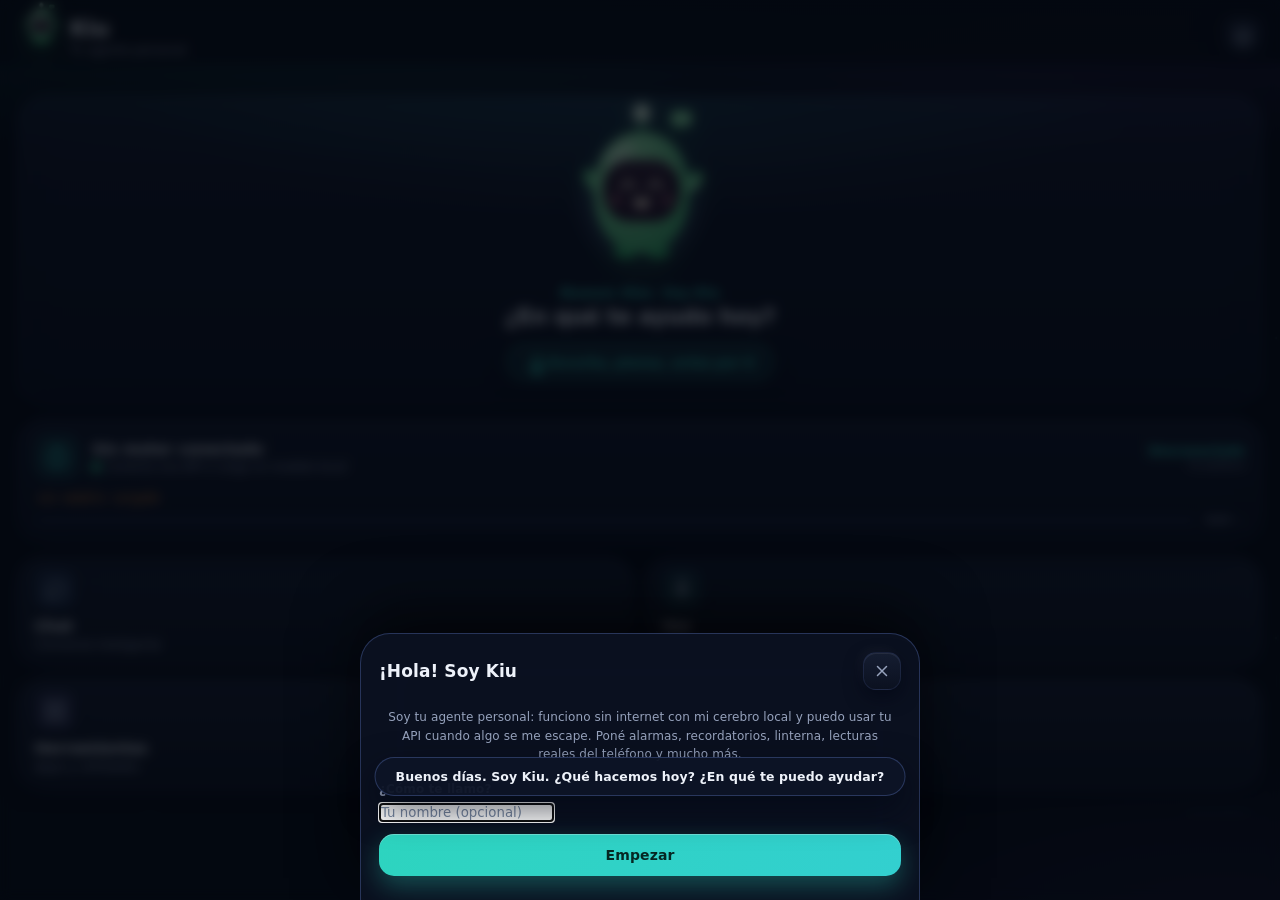
==== commit cbae8935: "KIU: rutinas (kiu-rutinas.js + manage_routine) Hora + días + condición de lluvia + acción de solo le" ====
--- a/kiu/app/src/main/assets/www/index.html
+++ b/kiu/app/src/main/assets/www/index.html
@@ -771,6 +771,8 @@
      react.js/tools.js porque los referencia por nombre al ejecutar, no al cargar. -->
 <script src="js/app/harness2-compose.js"></script>
 <script src="js/kiu-agente.js"></script>
+<!-- v2.18.0: rutinas (hora + condición + acción de lectura). Usa KiuAgente, así que va después. -->
+<script src="js/kiu-rutinas.js"></script>
 <script src="js/kiu-estados.js"></script>
 <script src="js/kiu-avatar.js"></script>
 <script src="js/kiu-avatar-boot.js"></script>
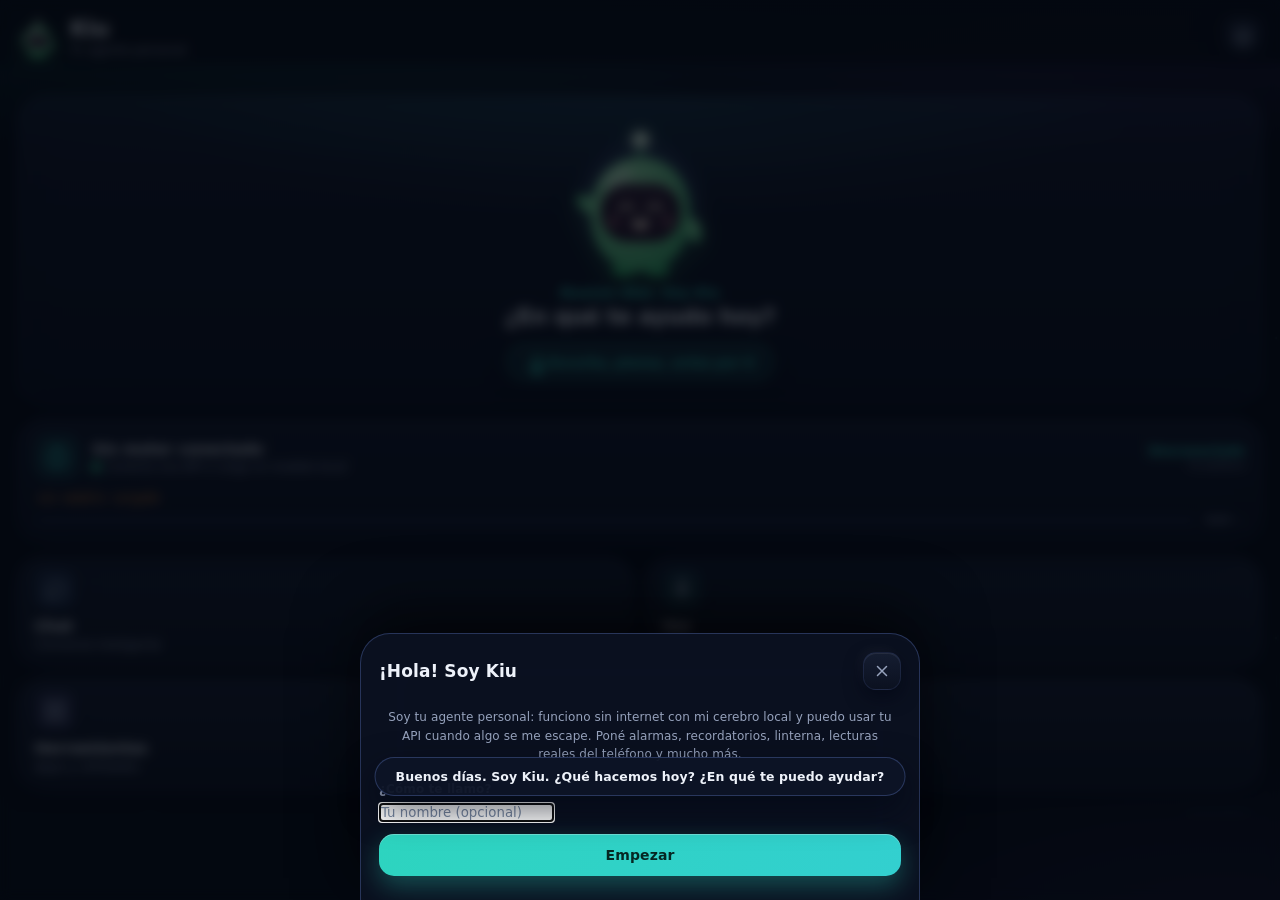
==== commit 6625bbff: "KIU: Probar agente — autoprueba con el modelo cargado en el teléfono KiuAgente.probarDecision (una d" ====
--- a/kiu/app/src/main/assets/www/index.html
+++ b/kiu/app/src/main/assets/www/index.html
@@ -376,6 +376,12 @@
       <div id="mdl-mine" class="k2-list"></div>
       <div class="loc-actions" style="margin-top:8px"><button class="chip-btn" id="mdl-import">Importar GGUF del teléfono</button></div>
       <p class="set-hint small" id="mdl-imp-status"></p>
+      <!-- v2.19.0: ¿este modelo, cargado en ESTE teléfono, sirve de agente? Solo mira qué herramienta elegiría; no ejecuta nada. -->
+      <div class="loc-actions" style="margin-top:8px">
+        <button class="chip-btn" id="mdl-agent-test">Probar agente</button>
+        <button class="chip-btn" id="mdl-agent-full">Prueba completa</button>
+      </div>
+      <p class="set-hint small" id="mdl-agent-res" style="white-space:pre-line"></p>
 
       <div class="k2-sec">
         <h3>Descargar modelos</h3>
@@ -773,6 +779,8 @@
 <script src="js/kiu-agente.js"></script>
 <!-- v2.18.0: rutinas (hora + condición + acción de lectura). Usa KiuAgente, así que va después. -->
 <script src="js/kiu-rutinas.js"></script>
+<!-- v2.19.0: autoprueba del agente con el modelo cargado en el teléfono -->
+<script src="js/kiu-autoprueba.js"></script>
 <script src="js/kiu-estados.js"></script>
 <script src="js/kiu-avatar.js"></script>
 <script src="js/kiu-avatar-boot.js"></script>
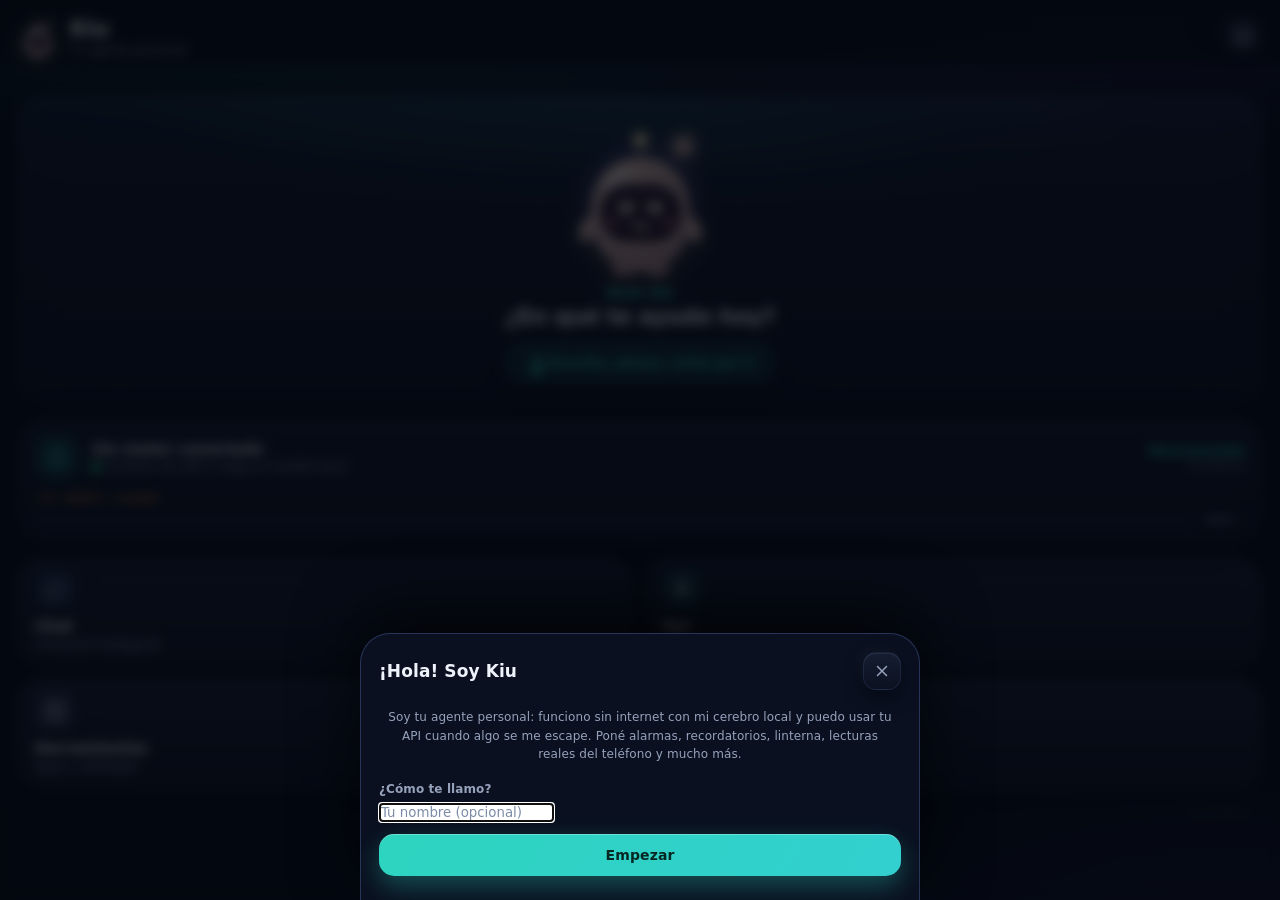
==== commit ebe4070d: "KIU 2.19.2: versión instalada visible en Modelos y test que impide olvidar subirla Co-Authored-By: C" ====
--- a/kiu/app/src/main/assets/www/index.html
+++ b/kiu/app/src/main/assets/www/index.html
@@ -380,7 +380,9 @@
       <div class="loc-actions" style="margin-top:8px">
         <button class="chip-btn" id="mdl-agent-test">Probar agente</button>
         <button class="chip-btn" id="mdl-agent-full">Prueba completa</button>
-      </div>
+        <button class="chip-btn" id="mdl-agent-nogram">Sin gramática</button>
+      </div>
+      <p class="set-hint small" id="mdl-agent-ver" style="margin-top:2px"></p>
       <p class="set-hint small" id="mdl-agent-res" style="white-space:pre-line"></p>
 
       <div class="k2-sec">
